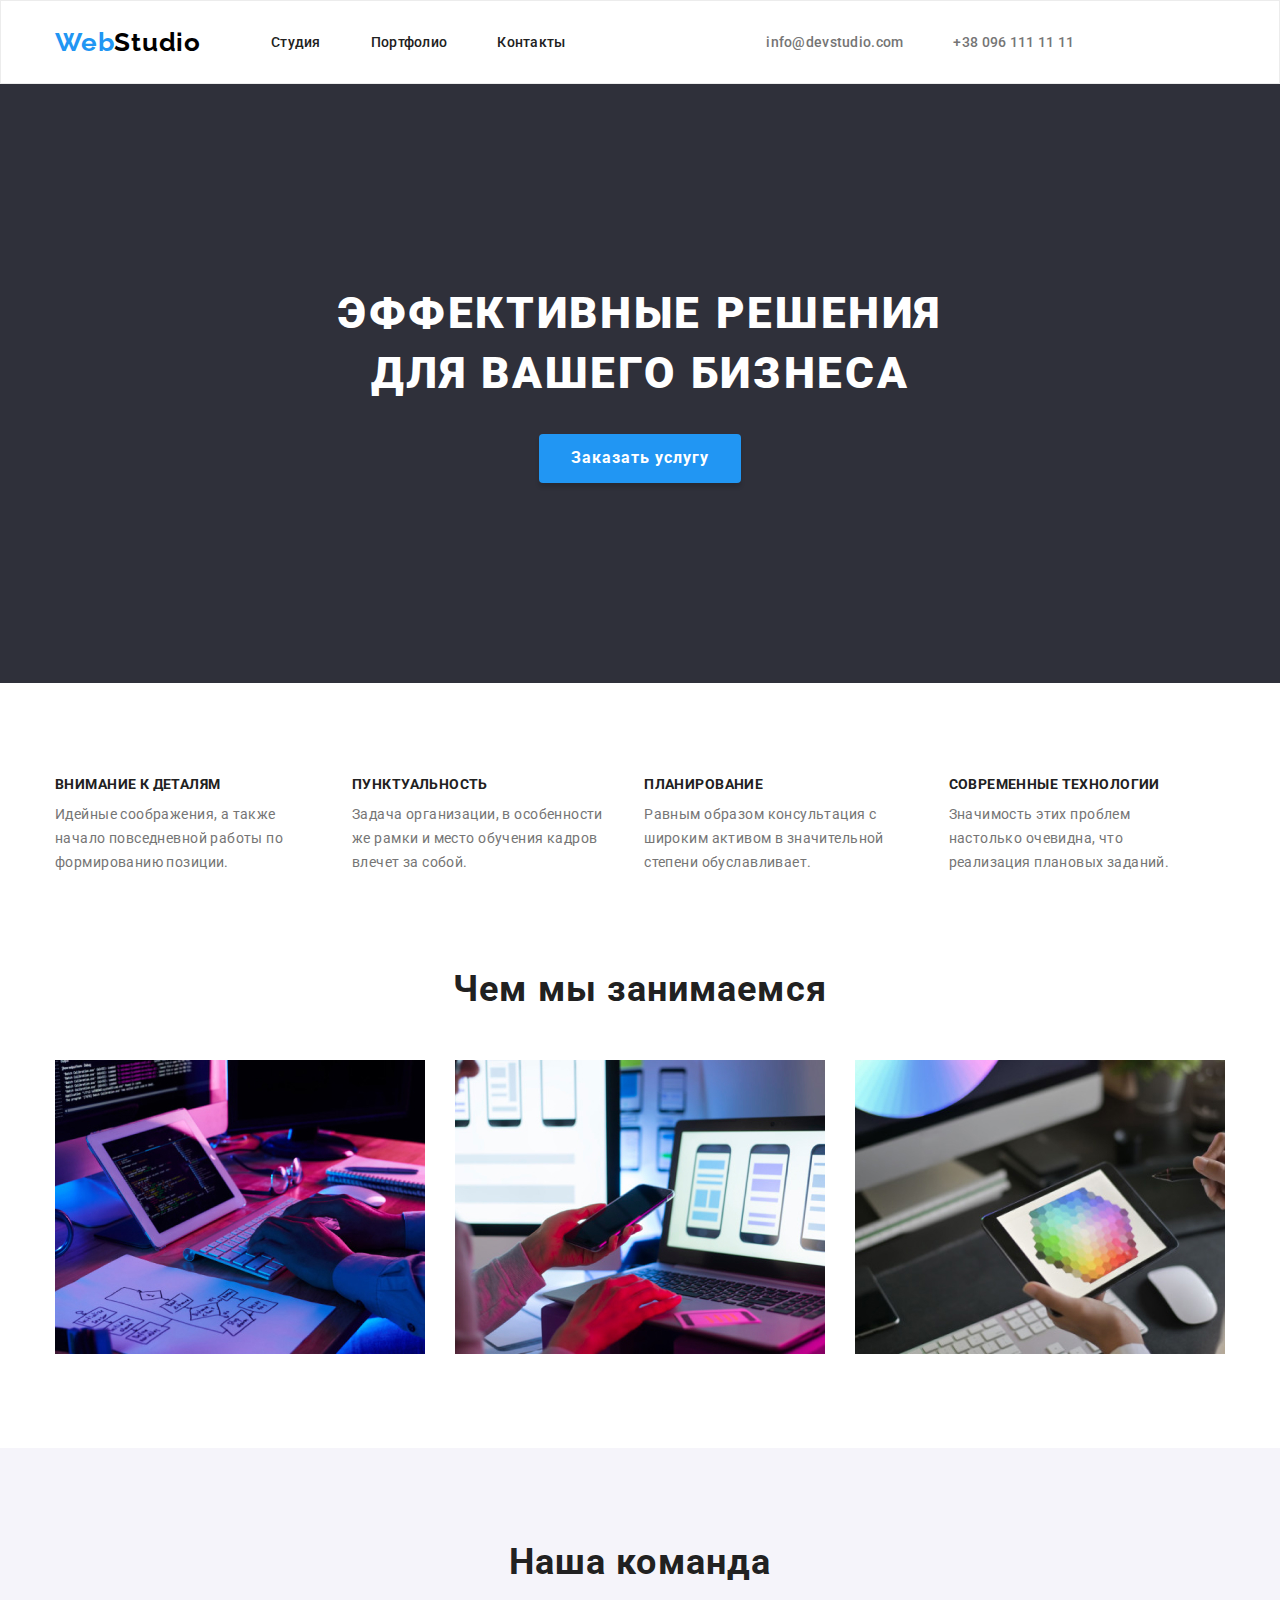
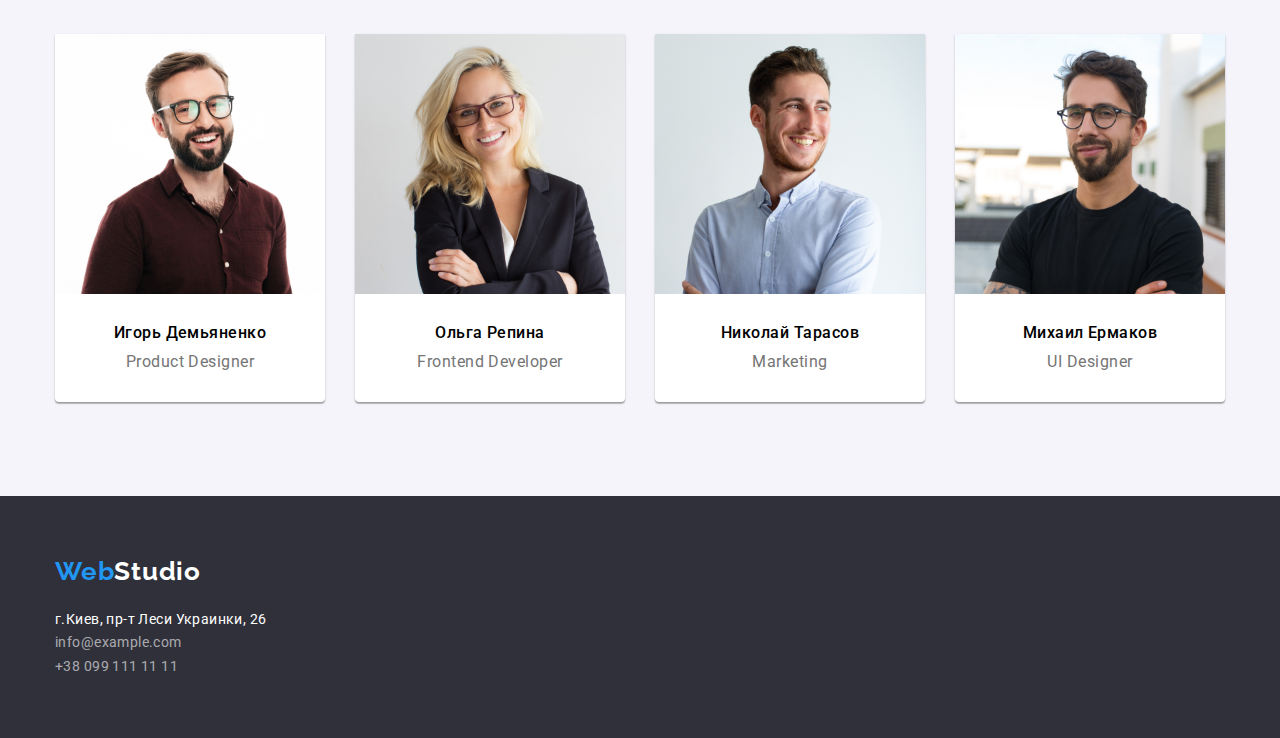
==== index.html @ 56dc6c4a "first update" ====
<!DOCTYPE html>
<html lang="ru">
  <head>
    <meta charset="UTF-8" />
    <meta http-equiv="X-UA-Compatible" content="IE=edge" />
    <meta name="viewport" content="width=device-width, initial-scale=1.0" />
    <title>Studio</title>
    <link rel="preconnect" href="https://fonts.googleapis.com" />
    <link rel="preconnect" href="https://fonts.gstatic.com" crossorigin />
    <link
      href="https://fonts.googleapis.com/css2?family=Raleway:wght@700&family=Roboto:wght@400;500;700&display=swap"
      rel="stylesheet"
    />
    <link rel="stylesheet" href="https://cdnjs.cloudflare.com/ajax/libs/modern-normalize/1.1.0/modern-normalize.min.css">
    <link rel="stylesheet" href="./styles.css" />
  </head>
  <body>
    <!--Шапка сайта-->
    <header class="header">
      <div class="container">
      <nav class="flex-container">
        <a href="./index.html" class="header-title" lang="en">
          <span class="web">Web</span>Studio
        </a>
        <ul class="flex-header">
          <li><a href="" class="studio-header">Студия</a></li>
          <li><a href="./portfolio.html" class="studio-header-second">Портфолио</a></li>
          <li><a href="" class="studio-header">Контакты</a></li>
        </ul>

        <ul class="flex-header-details">
          <li><a href="" class="details-header">info@devstudio.com</a></li>
          <li><a href="" class="details-header">+38 096 111 11 11</a></li>
        </ul>
      </nav>
      </div>
    </header>
    <!--Герой-->
    <main>
      <section class="hero">
        <div class="container">
        <h1 class="background">Эффективные решения <p>для вашего бизнеса</p> </h1>
        <button type="button" class="button-main">Заказать услугу</button>
        </div>
      </section>
      <section>
        <div class="container">
        <ul class="about-us">
          <li>
            <h2 class="about-title">Внимание к деталям</h2>
            <p class="about-text">
              Идейные соображения, а также начало повседневной работы по
              формированию позиции.
            </p>
          </li>

          <li>
            <h2 class="about-title">Пунктуальность</h2>
            <p class="about-text">
              Задача организации, в особенности же рамки и место обучения кадров
              влечет за собой.
            </p>
          </li>

          <li>
            <h2 class="about-title">Планирование</h2>
            <p class="about-text">
              Равным образом консультация с широким активом в значительной
              степени обуславливает.
            </p>
          </li>

          <li>
            <h2 class="about-title">Современные технологии</h2>
            <p class="about-text">
              Значимость этих проблем настолько очевидна, что реализация
              плановых заданий.
            </p>
          </li>
        </ul>
        </div>
        </section>
        <section class="advantage">
        <div class="container">
          <h2 class="what-title">Чем мы занимаемся</h2>
          <ul class="advantage-list">
          <li class="advantage-item"><img src="./images/code.jpg" alt="Ноутбук" class="advantage-img"  /></li>
          <li class="advantage-item"><img src="./images/phone.jpg" alt="Телефон" class="advantage-img" /></li> 
          <li class="advantage-item"><img src="./images/draw.jpg" alt="Планшет" class="advantage-img" /></li> 
          </ul>
        </div>
      </section>
      <!--Команда-->
      <section class="teams">
        <h2 class="teams-title">Наша команда</h2>
        <div class="container">
          <ul class="teams-list">
          <li class="teams-item">
          <img src="./images/designer.jpg" alt="" width="300" />
          <h3 class="teams-name">Игорь Демьяненко</h3>
          <p class="teams-work">Product Designer</p>
          </li>
          <li class="teams-item">
          <img src="./images/developer.jpg" alt="" width="300" />
          <h3 class="teams-name">Ольга Репина</h3>
          <p class="teams-work">Frontend Developer</p>
          </li>
          <li  class="teams-item">
          <img src="./images/marketing.jpg" alt="" width="300" />
          <h3 class="teams-name">Николай Тарасов</h3>
          <p class="teams-work">Marketing</p>
          </li>
          <li class="teams-item">
          <img src="./images/UI.jpg" alt="" width="300" />
          <h3 class="teams-name">Михаил Ермаков</h3>
          <p class="teams-work">UI Designer</p>
          </li>
          </ul>
        </div>
      </section>
    </main>
    <footer class="footer">
      <div class="container">
      <a class="footer-title" href="./index.html">
        <span class="web">Web</span><span class="studio">Studio</span>
      </a>
      <a href="">
        <address class="address">г.Киев, пр-т Леси Украинки, 26</address>
      </a>
      <ul>
        <li><a class="details" href="">info@example.com</a></li>
        <li><a class="details" href="">+38 099 111 11 11</a></li>
      </ul>
      </div>
    </footer>
  </body>
</html>
---- styles.css ----
body{
    font-family: 'Roboto';
}
a{
    text-decoration: none;
}
p,
h1,
h2,
h3,
h4,
h5,
h6 {
    margin: 0;
}

a {
    text-decoration: none;
    color: inherit;
}

ul,
ol {
    margin: 0;
    padding-left: 0;
}

img {
    display: block;
    width: 100%;
    height: auto;
}
.container{
 width: 1200px;
 padding-left: 15px;
 padding-right: 15px;
 margin: 0 auto;
}
/* Header */
.header{
    border: 1px solid #ECECEC;
    
}
.header-title{
    font-family: 'Raleway';
    font-style: normal;
    font-weight: 700;
    font-size: 26px;
    line-height: 1.19;
    letter-spacing: 0.03em;

    display: flex;
    align-items: center;
}
.flex-header{
    display: flex;
    margin-left: 70px;
  
        margin-top: 32px;
        margin-bottom: 32px;
}
.flex-header-portf{
    display: flex;
    margin-left: 70px;
}
.flex-header-details{
    display: flex;
    margin: auto;
}
.flex-container {
    display: flex;
}

.studio-header {
    font-weight: 500;
    font-size: 14px;
    line-height: 1.14;
    letter-spacing: 0.02em;
    color: #212121;


    
    padding-top: 32px;
     padding-bottom: 32px;
}
.studio-header-second{
        font-weight: 500;
        font-size: 14px;
        line-height: 1.14;
        letter-spacing: 0.02em;
        color: #212121;

        margin-left: 50px;
        margin-right: 50px;
       
}
.studio-header-third{
        font-weight: 500;
        font-size: 14px;
        line-height: 1.14;
        letter-spacing: 0.02em;
        color: #212121;

      
}
.studio-header:hover, .studio-header:focus{
    color: #2196F3;
}
.studio-header-second:hover, .studio-header-second:focus{
    color: #2196F3;
}
.details-header {
    font-weight: 500;
    font-size: 14px;
    line-height: 1.14;
    letter-spacing: 0.02em;
    color: #757575;

    margin-left: 50px;
  

     padding-top: 32px;
    padding-bottom: 32px;
}

.details-header:hover, .details-header:focus{
    color: #2196F3;
}

/* Logo */
.web {
    color: #2196F3;
}
.studio {
    color: white;
}
/* Hero */
.hero{
  background-color:#2F303A;
  text-align: center;
    margin-top: 0;
    margin-bottom: 0;
        padding-top: 200px;
        padding-bottom: 200px;
}
/* Advatages */
.advantage{
   display: flex;
   justify-content: space-between;
}


.advantage-img:nor(:last-child){
    margin-right: 30px;
}

.what-title {
    font-weight: 700;
    font-size: 36px;
    line-height: 1.16;
    text-align: center;
    letter-spacing: 0.03em;

    color: #212121;
    margin-top: 94px;
    margin-bottom: 50px;
}
.advantage-list{
display: flex;
}

.advantage-item:not(:last-child){

   margin-right: 30px; 
}
.about-us{
  display: flex;
  justify-content: space-between;

}
.about-title {
    font-weight: 700;
    font-size: 14px;
    line-height: 1.14;
    letter-spacing: 0.03em;
    text-transform: uppercase;
    color: #212121;

    margin-top: 94px;
    margin-bottom: 10px;
   
}
.about-text {
    font-weight: 400;
    font-size: 14px;
    line-height: 1.71;
    letter-spacing: 0.03em;
    color: #757575;

    margin-right: 30px;
  
}
.about-text:not(:last-child){
    margin-right: 30px;
}

.background{
font-weight: 900;
font-size: 44px;
line-height: 1.36;
letter-spacing: 0.06em;
text-transform: uppercase;
color: #FFFFFF;

margin-bottom: 30px;
}
/* buttons */
.flex-portf-button{
    display: flex;
    justify-content: center ;

    margin-top: 94px;
    margin-bottom: 50px;
    margin-right: 30px; 
}
.flex-portf-button:not(:last-child){
    margin-right: 30px;
}
.button{
    width: 200px;
    height: 50px;
    background-color: #2196F3;
}
.portf-button{
    font-weight: 500;
    font-size: 16px;
    line-height: 1.6;
    text-align: center;
    letter-spacing: 0.03em;
    color: #212121;
    background-color: #F5F4FA;
    border-radius: 4px;
    border-color: #F5F4FA;

    margin-right: 8px;
    padding-top: 6px;
    padding-bottom: 6px;
    padding-left: 22px;
    padding-right: 22px;
}
.portf-button:hover, .portf-button:focus{
    background-color: #2196F3;
}

.button-main {
    font-weight: 700;
    font-size: 16px;
    line-height: 1.8;
    background-color: #2196F3;
    letter-spacing: 0.06em;
    color: #FFFFFF;
  
    display: inline-block;

   padding-left: 32px;
   padding-right: 32px;
   padding-top: 10px;
   padding-bottom: 10px;
   
    border: #2196F3;
    box-shadow: 0px 4px 4px rgba(0, 0, 0, 0.15);
    border-radius: 4px;
}
.button-main:hover, .button-main:focus{
   color: #042138;
}
/* portf project */
.project{
        font-family: 'Roboto';
        font-style: normal;
        font-weight: 700;
        font-size: 18px;
        line-height: 36px;
      
        letter-spacing: 0.06em;
    
        color: #212121;

       
        margin-top: 20px;
         margin-left: 24px;
          margin-right: 24px;
}
.list-project{
    display: flex;
    flex-wrap: wrap;

    margin-left: -30px;
    margin-right: -30px;
}
.project-item{
    margin-right: 30px;
    margin-top: 30px;
    margin-bottom: 30px;

    flex-basis: calc((100% - 3 * 30px) /3);
    border: 1px solid #EEEEEE;
}
.project-item:nth-last-child(-n + 3){
    margin-bottom: 94px;
}
.project-text{
    font-family: 'Roboto';
        font-style: normal;
        font-weight: 400;
        font-size: 16px;
        line-height: 30px;
       
        letter-spacing: 0.03em;
    
        color: #757575;

        flex-basis: calc(100% / 3 - 30px);
        margin-left: 24px;
        margin-top: 4px;
        margin-bottom: 20px;
}
ul{
list-style: none;
}

.address{
        color: #FFFFFF;
        font-family: 'Roboto';
        font-style: normal;
        font-weight: 400;
        font-size: 14px;
        line-height: 24px;
        letter-spacing: 0.03em;
        
        margin-top: 20px;
}
/* Details */
.details{
   color:  rgba(255, 255, 255, 0.6);
    font-weight: 400;
    font-size: 14px;
    line-height: 1.7;
    letter-spacing: 0.03em;
    
}
.details:hover, .details:focus{
    color: #2196F3;
}

/* teams */
.teams {
    background-color: #F5F4FA;
}
.teams-list{
    display: flex;
    margin-top: 50px;
    padding-bottom: 94px;
}
.teams-name{
    font-weight: 500;
    font-size: 16px;
    line-height: 1.18;
    text-align: center;
    letter-spacing: 0.03em;

    margin-top: 30px;
    margin-bottom: 10px;
    
}
.teams-item{
        background-color: #FFFFFF;
        box-shadow: 0px 1px 3px rgba(0, 0, 0, 0.12), 0px 1px 1px rgba(0, 0, 0, 0.14), 0px 2px 1px rgba(0, 0, 0, 0.2);
        border-radius: 0px 0px 4px 4px;
}
.teams-item:not(:last-child){
    margin-right: 30px;
}
.teams-work{
    font-weight: 400;
    font-size: 16px;
    line-height: 1.18;
    text-align: center;
    letter-spacing: 0.03em;
    color: #757575;

    margin-bottom: 30px;
}

.teams-title{
    font-weight: 700;
    font-size: 36px;
    line-height: 1.16;
    text-align: center;
    letter-spacing: 0.03em;
    color: #212121;

    padding-top: 94px;
    margin-top: 94px;
} 
/* Posters */
.list-project{
    display: flex;
    flex-wrap: wrap;
}
.list-item{
    display: flex;
    flex-wrap: wrap;
}
/* Footer */
.footer {
    background-color: #2F303A;
    padding-bottom: 60px;
}
.footer-title{
        font-family: 'Raleway';
        font-style: normal;
        font-weight: 700;
        font-size: 26px;
        line-height: 1.19;
        letter-spacing: 0.03em;

        padding-top: 60px;
        display: inline-block;
}
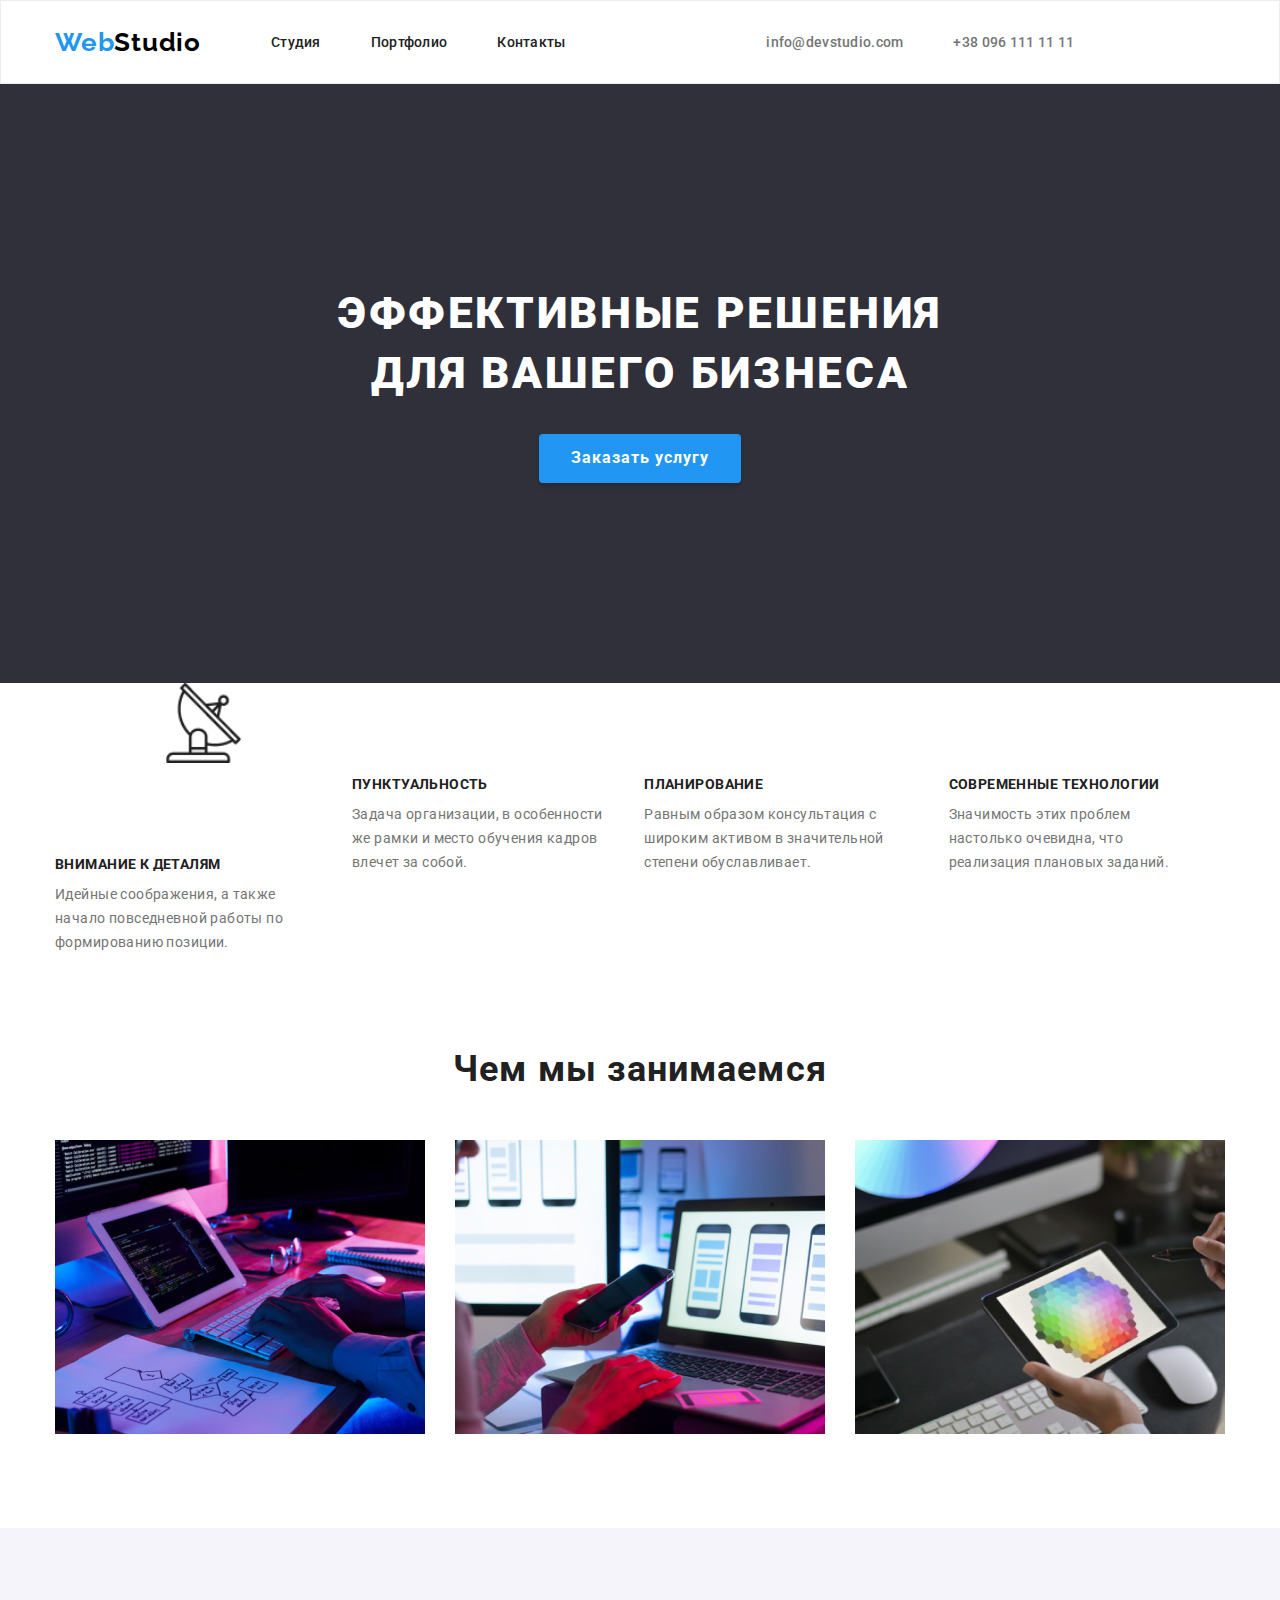
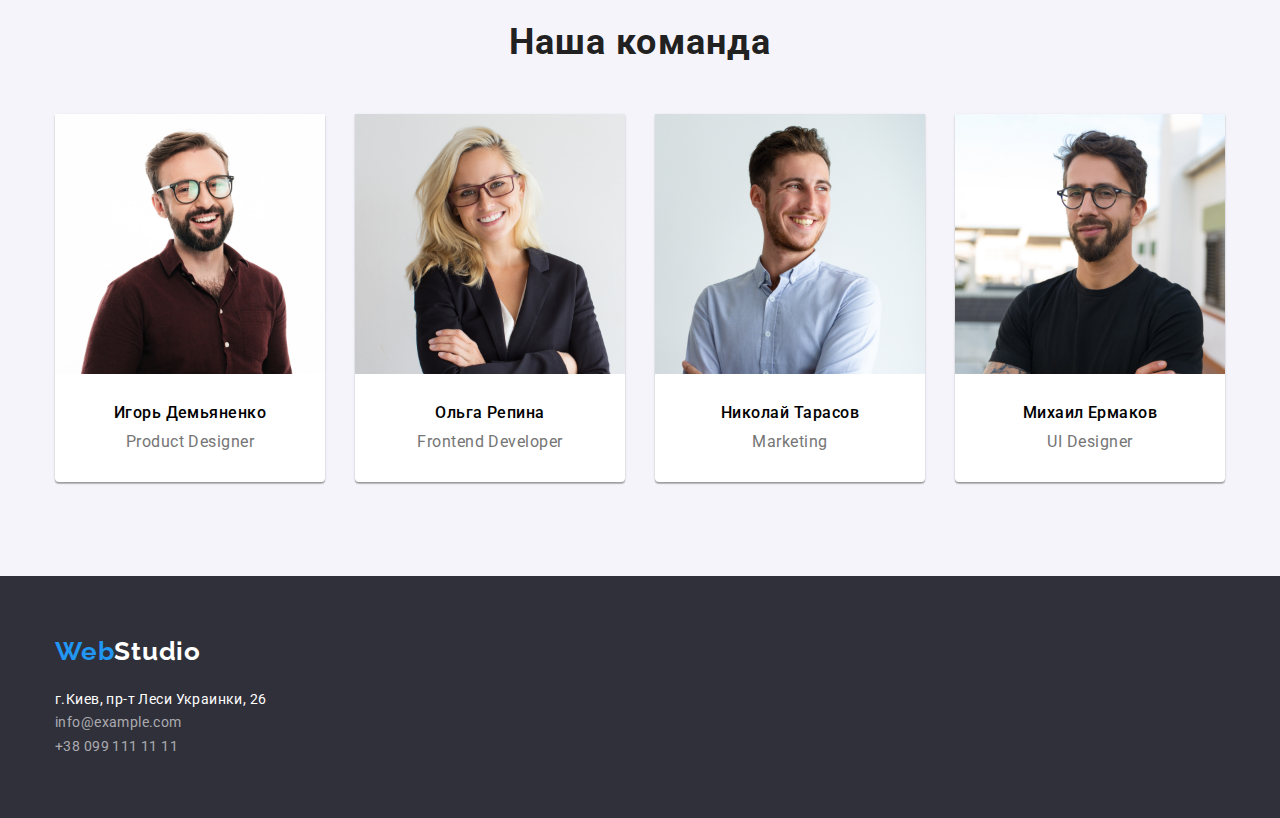
==== commit b207e0fe: "update" ====
--- a/index.html
+++ b/index.html
@@ -46,7 +46,7 @@
       <section>
         <div class="container">
         <ul class="about-us">
-          <li>
+          <li class="antena">
             <h2 class="about-title">Внимание к деталям</h2>
             <p class="about-text">
               Идейные соображения, а также начало повседневной работы по
--- a/styles.css
+++ b/styles.css
@@ -178,6 +178,15 @@
   justify-content: space-between;
 
 }
+.antena::before{
+    display: block;
+    content: "";
+    height: 80px;
+    background-image: url(./images/antena.jpg);
+    background-size: contain;
+    background-repeat: no-repeat;
+    background-position: center;
+}
 .about-title {
     font-weight: 700;
     font-size: 14px;
@@ -190,6 +199,7 @@
     margin-bottom: 10px;
    
 }
+
 .about-text {
     font-weight: 400;
     font-size: 14px;
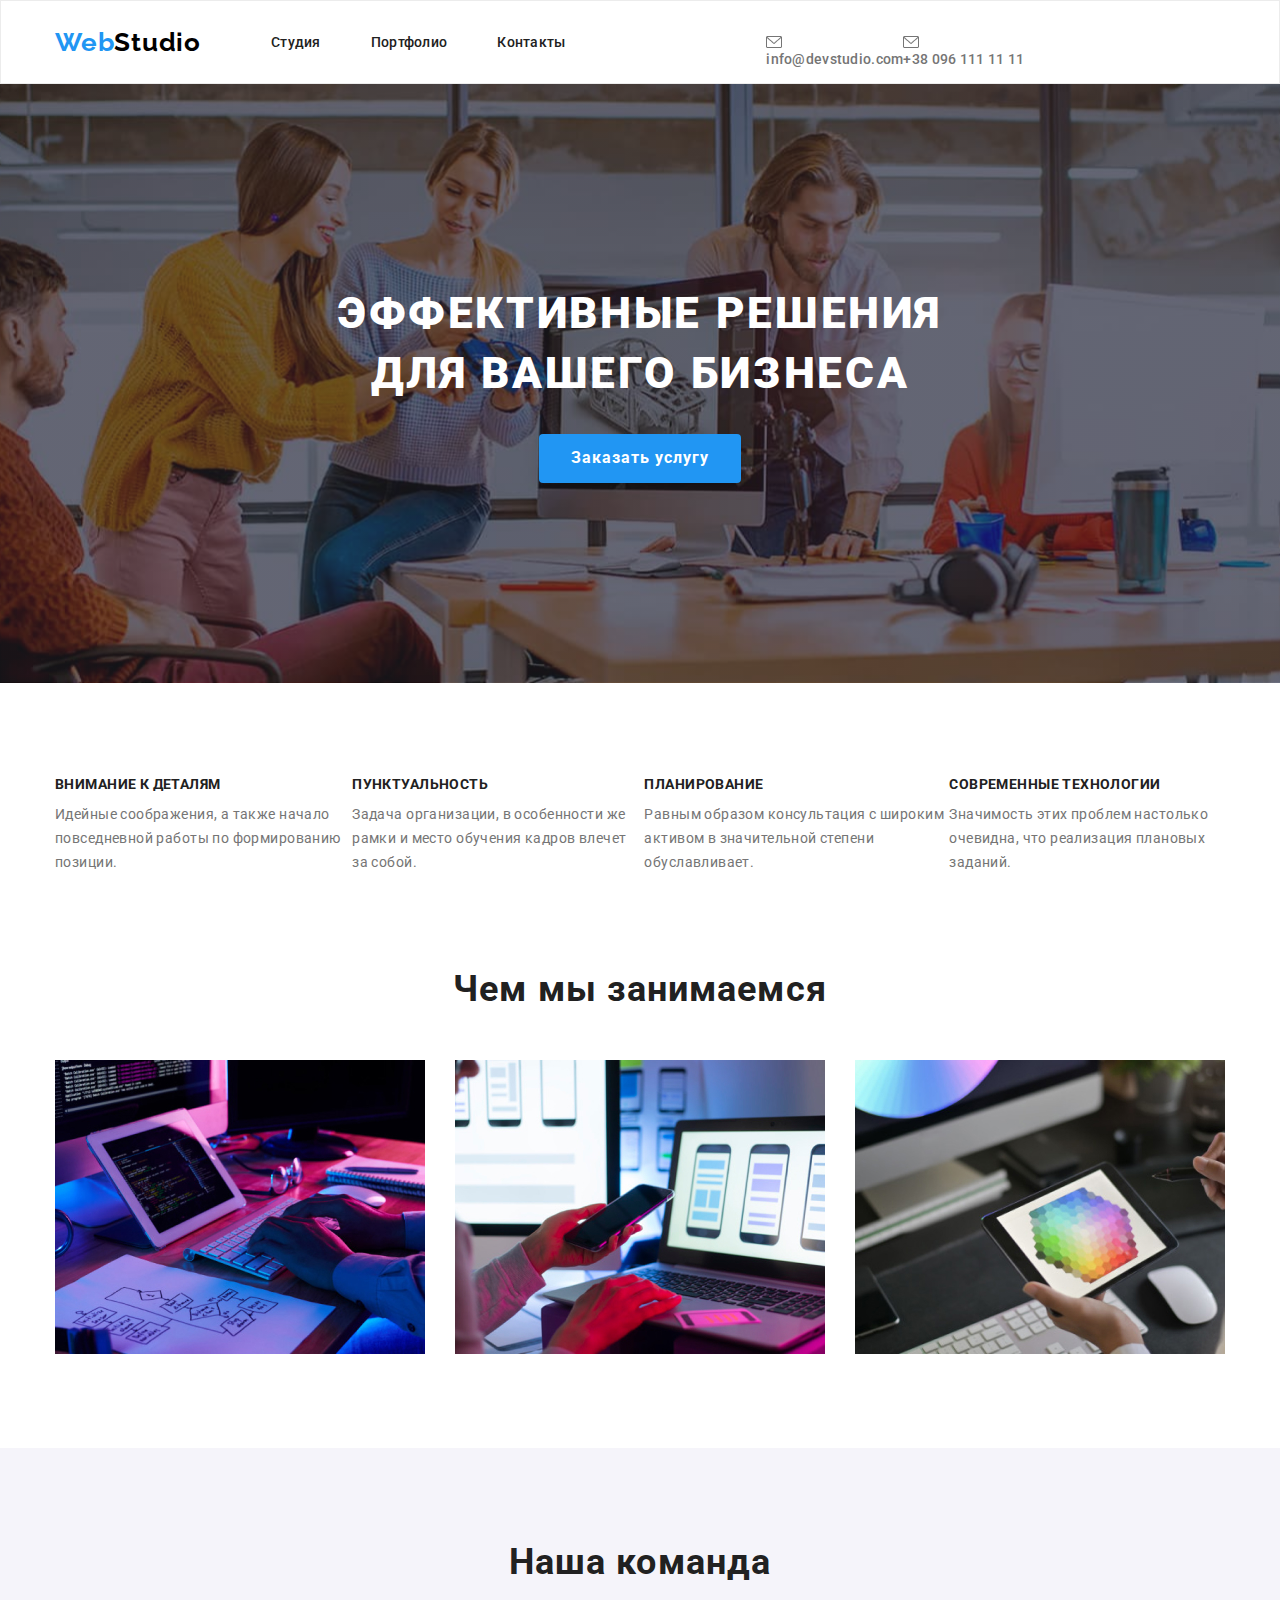
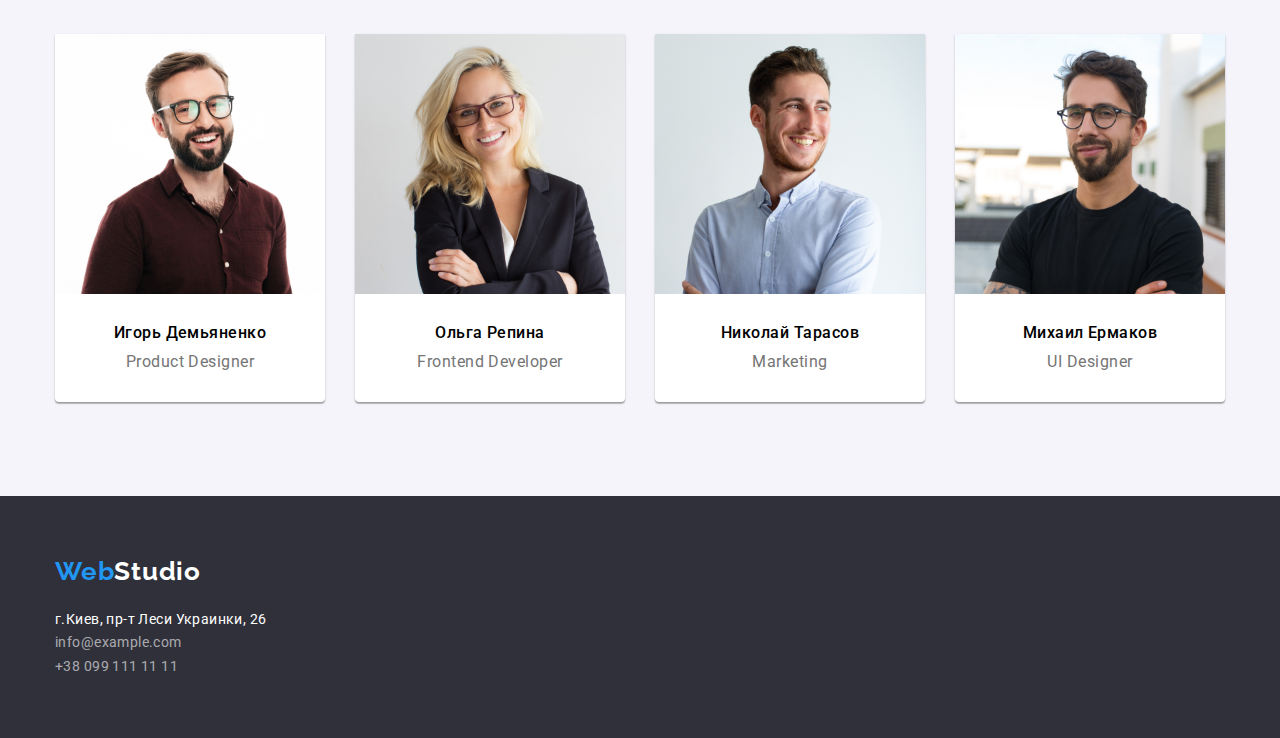
==== commit d7095713: "update" ====
--- a/index.html
+++ b/index.html
@@ -43,10 +43,10 @@
         <button type="button" class="button-main">Заказать услугу</button>
         </div>
       </section>
-      <section>
+      <section class="about">
         <div class="container">
-        <ul class="about-us">
-          <li class="antena">
+        <ul class="about-list">
+          <li class="about-item">
             <h2 class="about-title">Внимание к деталям</h2>
             <p class="about-text">
               Идейные соображения, а также начало повседневной работы по
@@ -54,7 +54,7 @@
             </p>
           </li>
 
-          <li>
+          <li class="about-item">
             <h2 class="about-title">Пунктуальность</h2>
             <p class="about-text">
               Задача организации, в особенности же рамки и место обучения кадров
@@ -62,7 +62,7 @@
             </p>
           </li>
 
-          <li>
+          <li class="about-item">
             <h2 class="about-title">Планирование</h2>
             <p class="about-text">
               Равным образом консультация с широким активом в значительной
@@ -70,7 +70,7 @@
             </p>
           </li>
 
-          <li>
+          <li class="about-item">
             <h2 class="about-title">Современные технологии</h2>
             <p class="about-text">
               Значимость этих проблем настолько очевидна, что реализация
--- a/styles.css
+++ b/styles.css
@@ -36,6 +36,7 @@
  padding-right: 15px;
  margin: 0 auto;
 }
+
 /* Header */
 .header{
     border: 1px solid #ECECEC;
@@ -109,6 +110,15 @@
 .studio-header-second:hover, .studio-header-second:focus{
     color: #2196F3;
 }
+.details-header::before {
+    display: block;
+    content: "";
+    height: 16px;
+    background-image: url(./images/envelope.png);
+    background-repeat: no-repeat;
+    background-position: left;
+
+}
 .details-header {
     font-weight: 500;
     font-size: 14px;
@@ -136,8 +146,14 @@
 }
 /* Hero */
 .hero{
-  background-color:#2F303A;
-  text-align: center;
+
+    background-image: linear-gradient(to right, rgba(47, 48, 58, 0.4), rgba(47, 48, 58, 0.4)), url(../images/background.jpg);
+    background-position: center;
+    background-repeat: no-repeat;
+    background-size: cover;
+  
+  
+    text-align: center;
     margin-top: 0;
     margin-bottom: 0;
         padding-top: 200px;
@@ -162,7 +178,7 @@
     letter-spacing: 0.03em;
 
     color: #212121;
-    margin-top: 94px;
+    padding-top: 94px;
     margin-bottom: 50px;
 }
 .advantage-list{
@@ -173,20 +189,16 @@
 
    margin-right: 30px; 
 }
-.about-us{
+/* about */
+.about{
+    padding-top: 94px;
+   
+}
+.about-list{
   display: flex;
-  justify-content: space-between;
-
-}
-.antena::before{
-    display: block;
-    content: "";
-    height: 80px;
-    background-image: url(./images/antena.jpg);
-    background-size: contain;
-    background-repeat: no-repeat;
-    background-position: center;
-}
+}
+
+
 .about-title {
     font-weight: 700;
     font-size: 14px;
@@ -195,11 +207,8 @@
     text-transform: uppercase;
     color: #212121;
 
-    margin-top: 94px;
     margin-bottom: 10px;
-   
-}
-
+}
 .about-text {
     font-weight: 400;
     font-size: 14px;
@@ -207,8 +216,6 @@
     letter-spacing: 0.03em;
     color: #757575;
 
-    margin-right: 30px;
-  
 }
 .about-text:not(:last-child){
     margin-right: 30px;
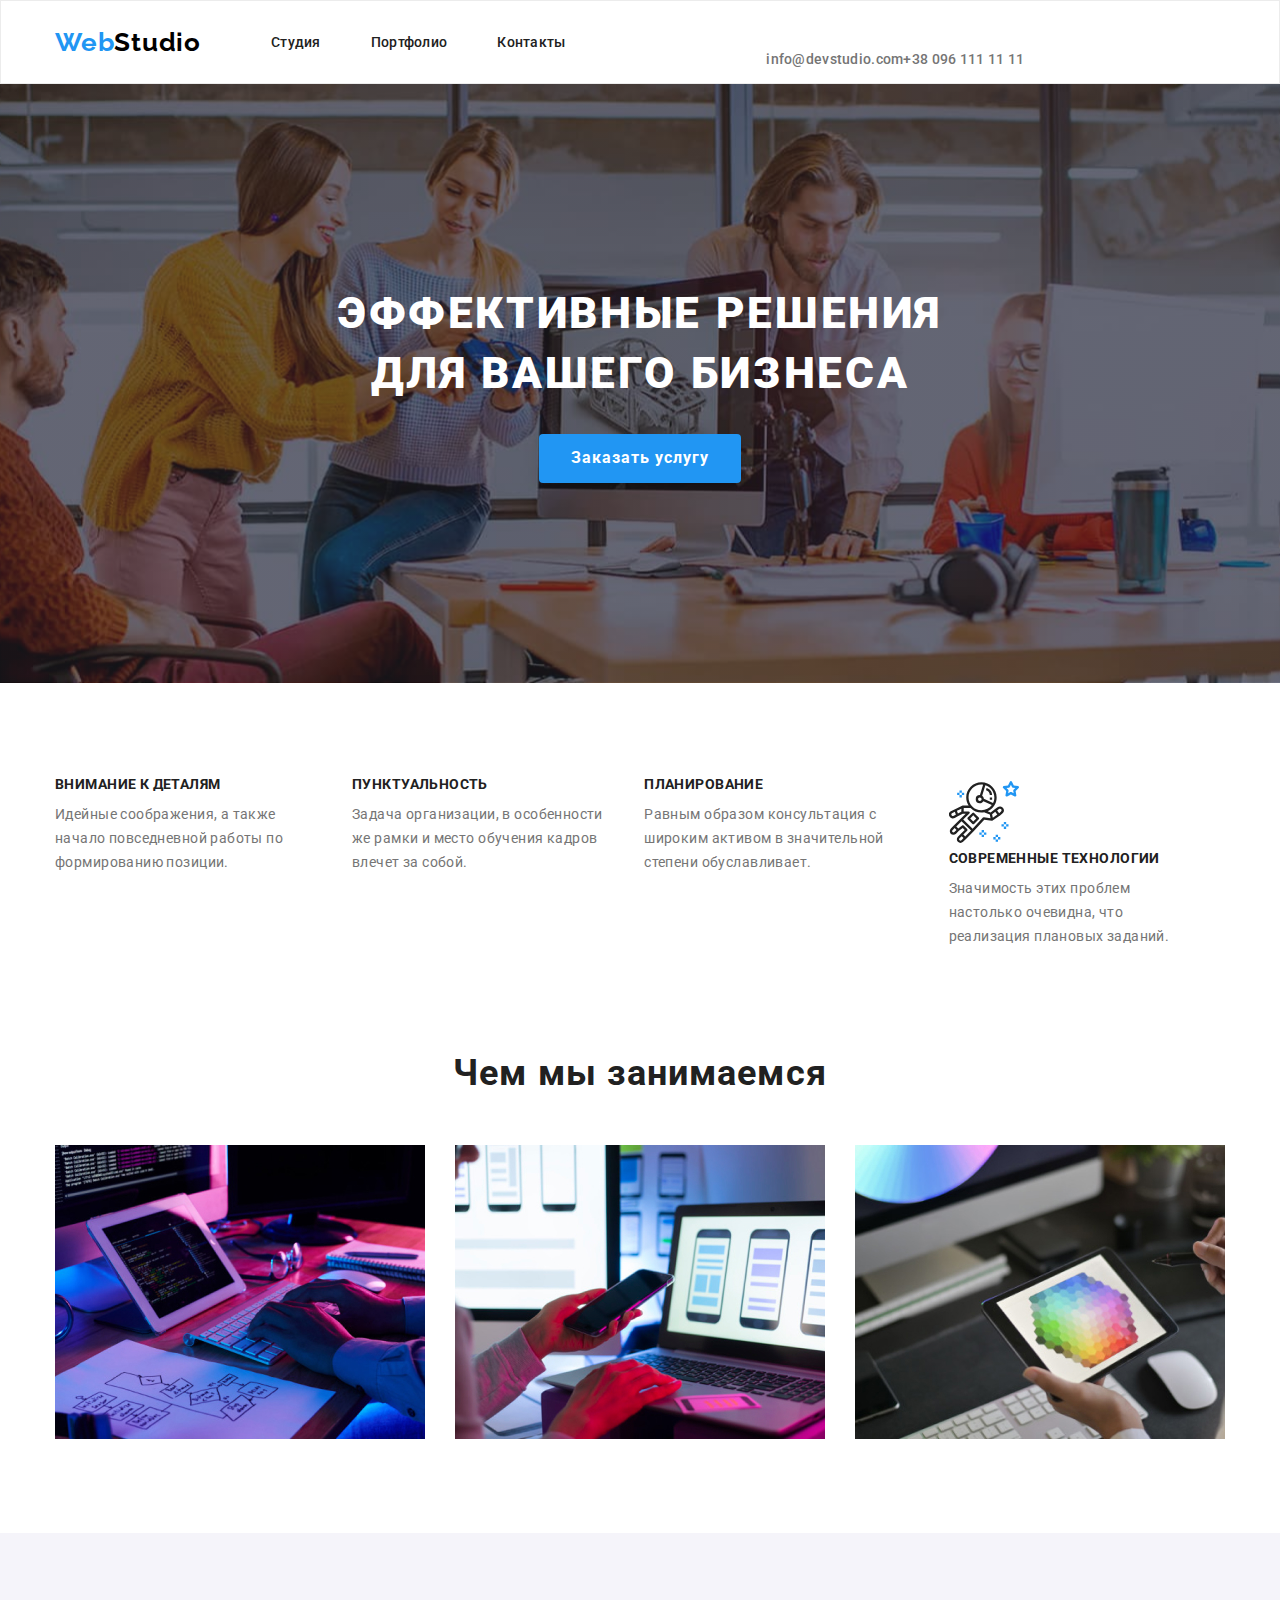
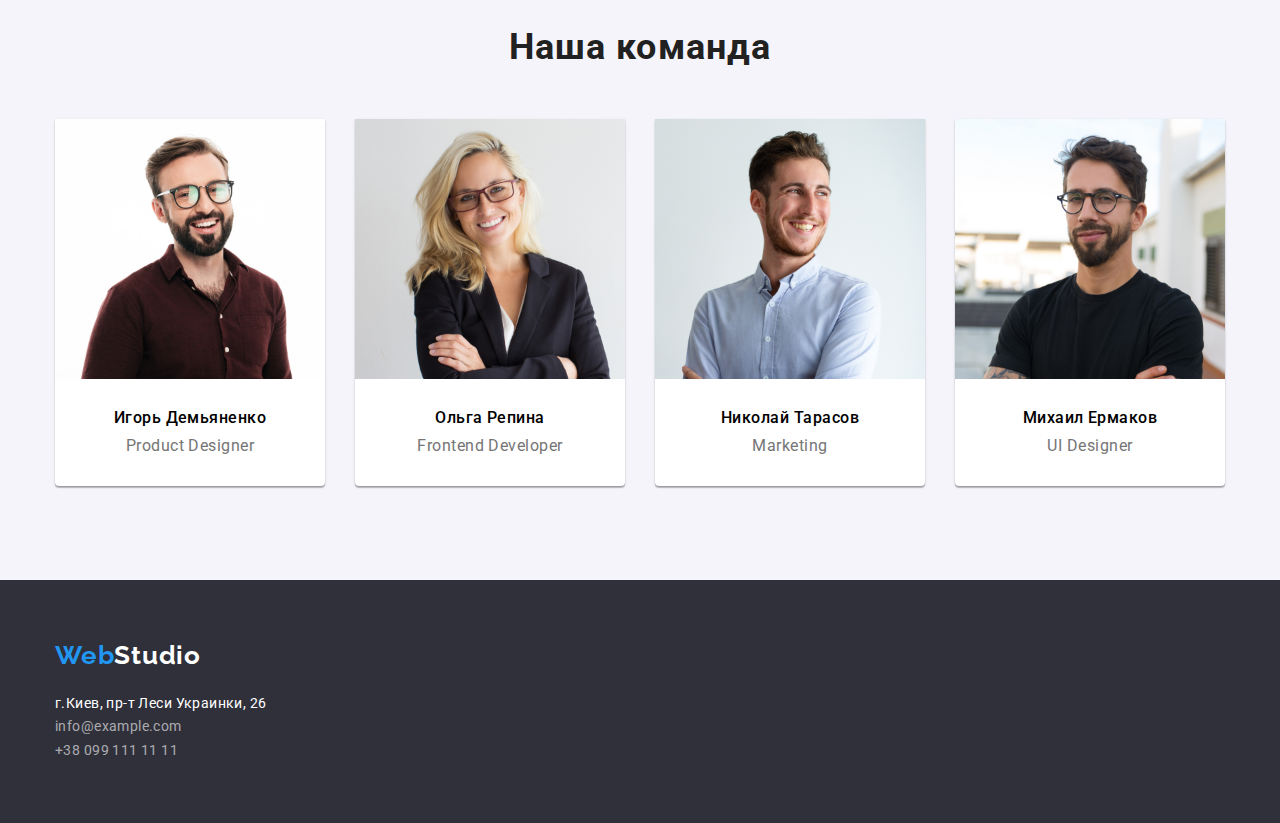
==== commit 0bce330c: "strange update" ====
--- a/index.html
+++ b/index.html
@@ -53,7 +53,6 @@
               формированию позиции.
             </p>
           </li>
-
           <li class="about-item">
             <h2 class="about-title">Пунктуальность</h2>
             <p class="about-text">
@@ -71,6 +70,17 @@
           </li>
 
           <li class="about-item">
+                <svg width="70" height="70" fill="none" xmlns="http://www.w3.org/2000/svg" class="test">
+                  <path
+                    d="M69.943 9.896a1.168 1.168 0 0 0-.941-.793l-4.18-.608-1.87-3.787c-.391-.798-1.7-.798-2.091 0l-1.87 3.787-4.18.608a1.167 1.167 0 0 0-.648 1.99l3.026 2.948-.714 4.162c-.075.438.105.88.463 1.142.363.263.837.296 1.23.088l3.738-1.966 3.738 1.966a1.168 1.168 0 0 0 1.693-1.23l-.714-4.162 3.025-2.949a1.17 1.17 0 0 0 .295-1.196ZM64.556 12.8c-.275.267-.4.655-.335 1.033l.417 2.437-2.188-1.15a1.165 1.165 0 0 0-1.088 0l-2.188 1.15.417-2.437a1.168 1.168 0 0 0-.334-1.033l-1.773-1.727 2.448-.355c.38-.055.708-.294.879-.639l1.094-2.216 1.094 2.216c.17.345.498.584.879.639l2.448.355-1.77 1.727ZM57.167 44.892h-2.333v2.334h2.333v-2.334ZM57.167 49.56h-2.333v2.332h2.333V49.56ZM59.5 47.226h-2.333v2.333H59.5v-2.333ZM54.834 47.226H52.5v2.333h2.334v-2.333ZM49 57.726h-2.333v2.333H49v-2.333ZM49 62.393h-2.333v2.333H49v-2.333ZM51.334 60.06H49v2.333h2.334v-2.334ZM46.667 60.06h-2.334v2.333h2.334v-2.334ZM35 53.06h-2.333v2.333H35v-2.334ZM35 57.726h-2.333v2.333H35v-2.333ZM37.333 55.392H35v2.334h2.333v-2.334ZM32.667 55.392h-2.334v2.334h2.334v-2.334ZM12.833 13.392H10.5v2.333h2.333v-2.333ZM12.833 18.059H10.5v2.333h2.333V18.06ZM15.166 15.725h-2.333v2.334h2.333v-2.334ZM10.5 15.725H8.166v2.334H10.5v-2.334Z"
+                    fill="#2196F3" />
+                  <path
+                    d="M54.063 30.974a3.88 3.88 0 0 0-2.599-1.541 3.886 3.886 0 0 0-2.93.77L45.794 32.3l-.001.002-4.151 3.1-2.97-1.184c5.296-2.376 8.998-7.674 8.998-13.825 0-8.363-6.83-15.167-15.227-15.167s-15.228 6.804-15.228 15.167c0 3.031.907 5.85 2.45 8.222l-6.046-.053h-.01c-.019 0-.034.01-.051.01a1.14 1.14 0 0 0-.34.069c-.028.01-.057.016-.084.029-.014.006-.028.007-.042.014l-7.072 3.491c-.001 0-.003 0-.003.002l-4.141 1.991a.905.905 0 0 0-.138.077A3.895 3.895 0 0 0 .43 39.268a3.884 3.884 0 0 0 2.31 1.944 3.891 3.891 0 0 0 3.016-.281l3.036-1.614 4.952-2.558 2.968-.017L4.808 48.588c0 .002-.002.002-.003.003l-2.928 2.916a3.607 3.607 0 0 0-1.073 2.577 3.647 3.647 0 0 0 3.652 3.64c.936 0 1.869-.355 2.582-1.062l2.875-2.863 3.808-2.843 1.97 1.962-3.853 3.837-.004.002-2.928 2.917a3.607 3.607 0 0 0-1.073 2.576c0 .973.38 1.889 1.073 2.579a3.65 3.65 0 0 0 2.58 1.061c.935 0 1.87-.354 2.582-1.061l2.93-2.917 4.686-4.667.002-.003 2.21-2.188-.01-.008c.015-.014.035-.019.049-.034l11.3-12.377 7.593 1.08c.055.008.11.012.165.012.14 0 .277-.034.41-.084.038-.014.071-.033.108-.051.042-.021.086-.033.126-.06l7.029-4.666c.026-.018.04-.046.064-.065.028-.022.063-.031.089-.056l2.78-2.605a3.892 3.892 0 0 0 .465-5.166ZM4.66 38.872a1.56 1.56 0 0 1-1.221.113 1.565 1.565 0 0 1-.465-2.755l2.874-1.383.692 2.022.29.85-2.17 1.153Zm7.65-3.998-3.387 1.75-.558-1.633-.402-1.174 4.434-2.189-.087 3.246Zm33.03-14.482c0 2.009-.48 3.904-1.31 5.599l-9.147-4.155a4.07 4.07 0 0 0-1.724-3.035l3.203-10.633c5.2 1.655 8.978 6.507 8.978 12.224Zm-25.788 0c0-7.076 5.784-12.834 12.894-12.834.553 0 1.094.047 1.63.115L30.943 18.07c-.042 0-.081-.013-.125-.013a4.094 4.094 0 0 0-4.096 4.084 4.095 4.095 0 0 0 4.096 4.083c1.52 0 2.832-.838 3.54-2.066l8.45 3.838c-2.352 3.165-6.114 5.228-10.362 5.228-7.11 0-12.894-5.757-12.894-12.833Zm13.03 1.75c0 .965-.792 1.75-1.764 1.75a1.759 1.759 0 0 1-1.762-1.75c0-.965.79-1.75 1.762-1.75s1.763.785 1.763 1.75ZM5.391 55.007a1.33 1.33 0 0 1-1.87.002 1.3 1.3 0 0 1 0-1.847l2.105-2.097L7.49 52.92l-2.097 2.088Zm7.03 8.167a1.33 1.33 0 0 1-1.87.002 1.299 1.299 0 0 1 0-1.847l2.106-2.098.88.876.983.978-2.099 2.09Zm7.616-7.588-.003.003-3.86 3.85-.882-.877-.982-.977 3.857-3.84v-.001l.004-.002c.087-.088.142-.193.196-.297.015-.03.044-.056.057-.087.036-.09.042-.187.056-.281.007-.054.03-.104.03-.16 0-.077-.028-.153-.044-.23-.014-.07-.014-.141-.041-.209a1.166 1.166 0 0 0-.2-.301c-.022-.026-.03-.058-.054-.083h-.002s0-.003-.002-.005l-3.515-3.5c-.037-.037-.085-.052-.127-.084a1.122 1.122 0 0 0-.19-.126 1.091 1.091 0 0 0-.204-.07 1.134 1.134 0 0 0-.226-.044 1.142 1.142 0 0 0-.209.01c-.078.01-.151.02-.227.045-.074.023-.139.06-.206.098-.044.024-.093.033-.133.063l-3.88 2.896-1.97-1.963 5.248-5.22 9.538 9.382-2.029 2.01Zm14.917-15.349c-.034-.005-.066.008-.1.006a1.148 1.148 0 0 0-.252.015 1.081 1.081 0 0 0-.404.15c-.065.04-.124.081-.181.134-.028.024-.062.036-.088.064L23.653 51.862l-9.468-9.311 6.197-6.165a1.168 1.168 0 0 0-.83-1.993l-4.854.028.061-3.516 6.79.058a15.2 15.2 0 0 0 10.897 4.596c.957 0 1.89-.1 2.799-.268.087.07.174.14.283.185l5.272 2.1.333 1.659.39 1.937-6.569-.935Zm8.84.39-.685-3.408 3.164-2.363.828 1.1 1.242 1.649-4.55 3.022Zm8.21-6.193-1.832 1.717-2.037-2.704 1.818-1.394c.34-.261.768-.368 1.188-.313.422.06.796.28 1.05.622a1.562 1.562 0 0 1-.187 2.072Z"
+                    fill="#212121" />
+                  <path
+                    d="m29.755 40.565-4.688-4.667a1.166 1.166 0 0 0-1.646 0l-4.687 4.667a1.172 1.172 0 0 0 0 1.654l4.686 4.667a1.166 1.166 0 0 0 1.647 0l4.688-4.667a1.167 1.167 0 0 0 0-1.654Zm-5.51 3.848-3.034-3.02 3.033-3.021 3.035 3.02-3.035 3.02ZM37.547 11.092l-.564 2.266c.156.039 3.801.988 3.801 4.7h2.334c0-4.412-3.644-6.486-5.571-6.966ZM43.118 20.392h-2.334v2.333h2.334v-2.333Z"
+                    fill="#212121" />
+                </svg>
             <h2 class="about-title">Современные технологии</h2>
             <p class="about-text">
               Значимость этих проблем настолько очевидна, что реализация
--- a/styles.css
+++ b/styles.css
@@ -209,6 +209,11 @@
 
     margin-bottom: 10px;
 }
+.test{
+    width: 70px;
+    height: 70px;
+    background-position: center;
+}
 .about-text {
     font-weight: 400;
     font-size: 14px;
@@ -216,6 +221,8 @@
     letter-spacing: 0.03em;
     color: #757575;
 
+    margin-right: 30px;
+    margin-bottom: 10px;
 }
 .about-text:not(:last-child){
     margin-right: 30px;
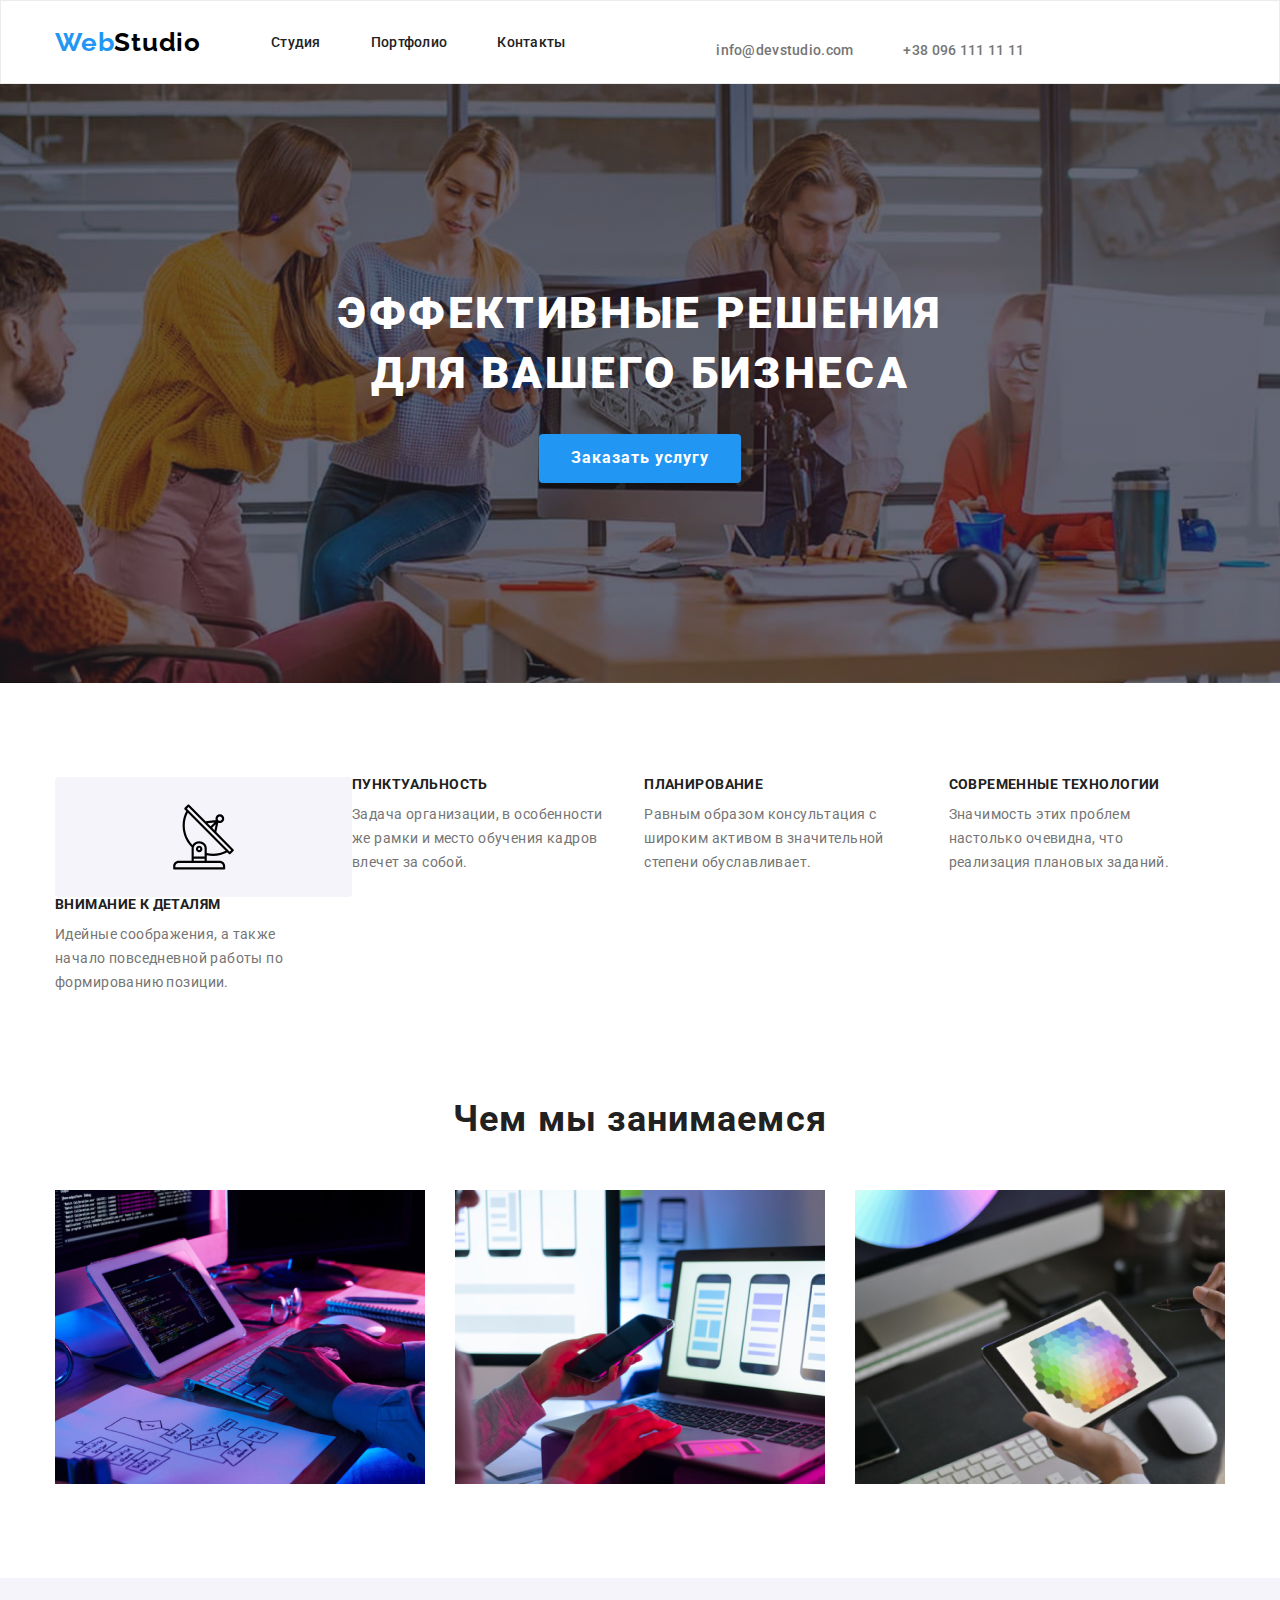
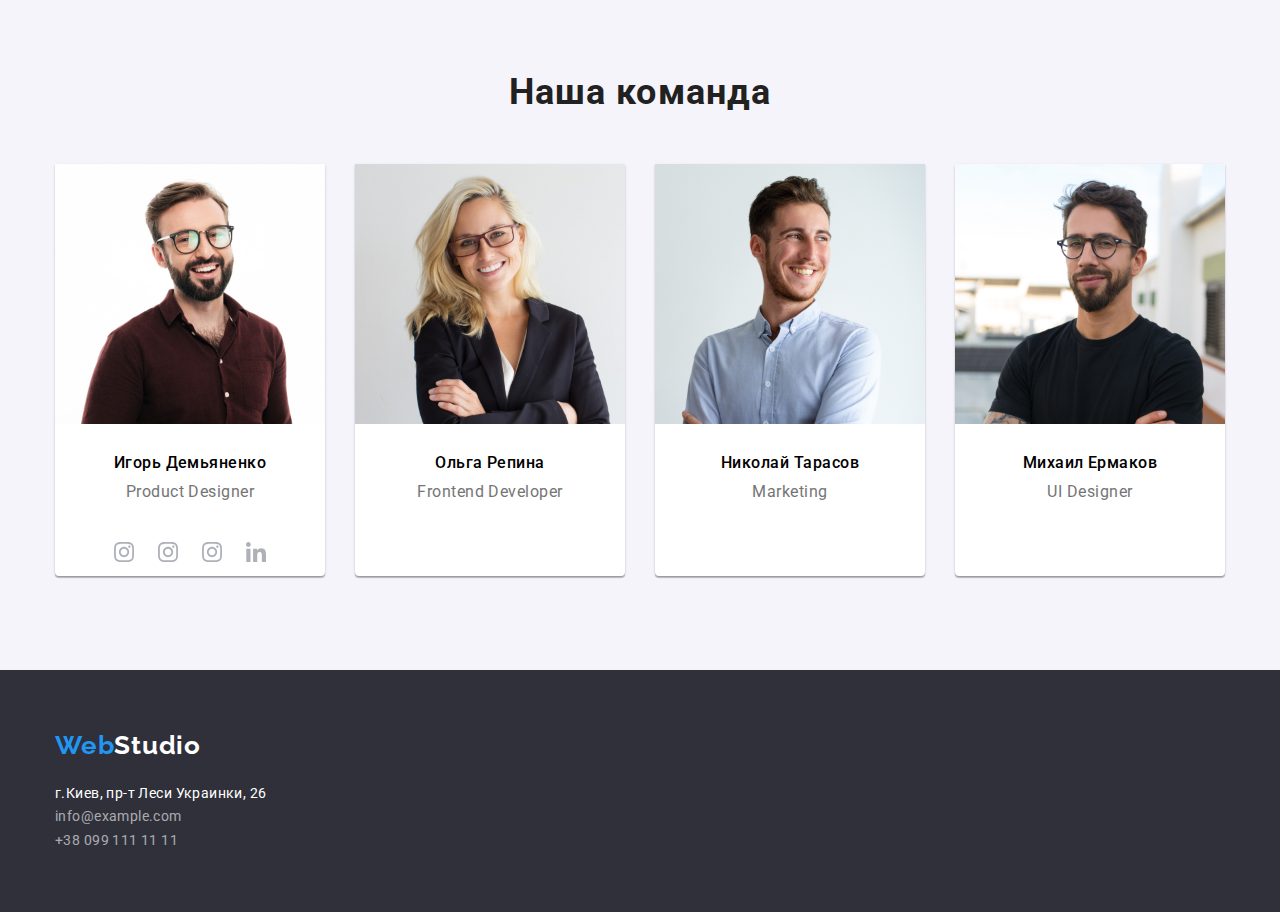
==== commit 9b918e38: "check" ====
--- a/index.html
+++ b/index.html
@@ -47,6 +47,12 @@
         <div class="container">
         <ul class="about-list">
           <li class="about-item">
+            <div class="about-content">
+            <svg class="about-icon" width="65" height="70">
+              <use href="./images/icons.svg#icon-antenna">
+              </use>
+            </svg> 
+            </div>
             <h2 class="about-title">Внимание к деталям</h2>
             <p class="about-text">
               Идейные соображения, а также начало повседневной работы по
@@ -70,17 +76,6 @@
           </li>
 
           <li class="about-item">
-                <svg width="70" height="70" fill="none" xmlns="http://www.w3.org/2000/svg" class="test">
-                  <path
-                    d="M69.943 9.896a1.168 1.168 0 0 0-.941-.793l-4.18-.608-1.87-3.787c-.391-.798-1.7-.798-2.091 0l-1.87 3.787-4.18.608a1.167 1.167 0 0 0-.648 1.99l3.026 2.948-.714 4.162c-.075.438.105.88.463 1.142.363.263.837.296 1.23.088l3.738-1.966 3.738 1.966a1.168 1.168 0 0 0 1.693-1.23l-.714-4.162 3.025-2.949a1.17 1.17 0 0 0 .295-1.196ZM64.556 12.8c-.275.267-.4.655-.335 1.033l.417 2.437-2.188-1.15a1.165 1.165 0 0 0-1.088 0l-2.188 1.15.417-2.437a1.168 1.168 0 0 0-.334-1.033l-1.773-1.727 2.448-.355c.38-.055.708-.294.879-.639l1.094-2.216 1.094 2.216c.17.345.498.584.879.639l2.448.355-1.77 1.727ZM57.167 44.892h-2.333v2.334h2.333v-2.334ZM57.167 49.56h-2.333v2.332h2.333V49.56ZM59.5 47.226h-2.333v2.333H59.5v-2.333ZM54.834 47.226H52.5v2.333h2.334v-2.333ZM49 57.726h-2.333v2.333H49v-2.333ZM49 62.393h-2.333v2.333H49v-2.333ZM51.334 60.06H49v2.333h2.334v-2.334ZM46.667 60.06h-2.334v2.333h2.334v-2.334ZM35 53.06h-2.333v2.333H35v-2.334ZM35 57.726h-2.333v2.333H35v-2.333ZM37.333 55.392H35v2.334h2.333v-2.334ZM32.667 55.392h-2.334v2.334h2.334v-2.334ZM12.833 13.392H10.5v2.333h2.333v-2.333ZM12.833 18.059H10.5v2.333h2.333V18.06ZM15.166 15.725h-2.333v2.334h2.333v-2.334ZM10.5 15.725H8.166v2.334H10.5v-2.334Z"
-                    fill="#2196F3" />
-                  <path
-                    d="M54.063 30.974a3.88 3.88 0 0 0-2.599-1.541 3.886 3.886 0 0 0-2.93.77L45.794 32.3l-.001.002-4.151 3.1-2.97-1.184c5.296-2.376 8.998-7.674 8.998-13.825 0-8.363-6.83-15.167-15.227-15.167s-15.228 6.804-15.228 15.167c0 3.031.907 5.85 2.45 8.222l-6.046-.053h-.01c-.019 0-.034.01-.051.01a1.14 1.14 0 0 0-.34.069c-.028.01-.057.016-.084.029-.014.006-.028.007-.042.014l-7.072 3.491c-.001 0-.003 0-.003.002l-4.141 1.991a.905.905 0 0 0-.138.077A3.895 3.895 0 0 0 .43 39.268a3.884 3.884 0 0 0 2.31 1.944 3.891 3.891 0 0 0 3.016-.281l3.036-1.614 4.952-2.558 2.968-.017L4.808 48.588c0 .002-.002.002-.003.003l-2.928 2.916a3.607 3.607 0 0 0-1.073 2.577 3.647 3.647 0 0 0 3.652 3.64c.936 0 1.869-.355 2.582-1.062l2.875-2.863 3.808-2.843 1.97 1.962-3.853 3.837-.004.002-2.928 2.917a3.607 3.607 0 0 0-1.073 2.576c0 .973.38 1.889 1.073 2.579a3.65 3.65 0 0 0 2.58 1.061c.935 0 1.87-.354 2.582-1.061l2.93-2.917 4.686-4.667.002-.003 2.21-2.188-.01-.008c.015-.014.035-.019.049-.034l11.3-12.377 7.593 1.08c.055.008.11.012.165.012.14 0 .277-.034.41-.084.038-.014.071-.033.108-.051.042-.021.086-.033.126-.06l7.029-4.666c.026-.018.04-.046.064-.065.028-.022.063-.031.089-.056l2.78-2.605a3.892 3.892 0 0 0 .465-5.166ZM4.66 38.872a1.56 1.56 0 0 1-1.221.113 1.565 1.565 0 0 1-.465-2.755l2.874-1.383.692 2.022.29.85-2.17 1.153Zm7.65-3.998-3.387 1.75-.558-1.633-.402-1.174 4.434-2.189-.087 3.246Zm33.03-14.482c0 2.009-.48 3.904-1.31 5.599l-9.147-4.155a4.07 4.07 0 0 0-1.724-3.035l3.203-10.633c5.2 1.655 8.978 6.507 8.978 12.224Zm-25.788 0c0-7.076 5.784-12.834 12.894-12.834.553 0 1.094.047 1.63.115L30.943 18.07c-.042 0-.081-.013-.125-.013a4.094 4.094 0 0 0-4.096 4.084 4.095 4.095 0 0 0 4.096 4.083c1.52 0 2.832-.838 3.54-2.066l8.45 3.838c-2.352 3.165-6.114 5.228-10.362 5.228-7.11 0-12.894-5.757-12.894-12.833Zm13.03 1.75c0 .965-.792 1.75-1.764 1.75a1.759 1.759 0 0 1-1.762-1.75c0-.965.79-1.75 1.762-1.75s1.763.785 1.763 1.75ZM5.391 55.007a1.33 1.33 0 0 1-1.87.002 1.3 1.3 0 0 1 0-1.847l2.105-2.097L7.49 52.92l-2.097 2.088Zm7.03 8.167a1.33 1.33 0 0 1-1.87.002 1.299 1.299 0 0 1 0-1.847l2.106-2.098.88.876.983.978-2.099 2.09Zm7.616-7.588-.003.003-3.86 3.85-.882-.877-.982-.977 3.857-3.84v-.001l.004-.002c.087-.088.142-.193.196-.297.015-.03.044-.056.057-.087.036-.09.042-.187.056-.281.007-.054.03-.104.03-.16 0-.077-.028-.153-.044-.23-.014-.07-.014-.141-.041-.209a1.166 1.166 0 0 0-.2-.301c-.022-.026-.03-.058-.054-.083h-.002s0-.003-.002-.005l-3.515-3.5c-.037-.037-.085-.052-.127-.084a1.122 1.122 0 0 0-.19-.126 1.091 1.091 0 0 0-.204-.07 1.134 1.134 0 0 0-.226-.044 1.142 1.142 0 0 0-.209.01c-.078.01-.151.02-.227.045-.074.023-.139.06-.206.098-.044.024-.093.033-.133.063l-3.88 2.896-1.97-1.963 5.248-5.22 9.538 9.382-2.029 2.01Zm14.917-15.349c-.034-.005-.066.008-.1.006a1.148 1.148 0 0 0-.252.015 1.081 1.081 0 0 0-.404.15c-.065.04-.124.081-.181.134-.028.024-.062.036-.088.064L23.653 51.862l-9.468-9.311 6.197-6.165a1.168 1.168 0 0 0-.83-1.993l-4.854.028.061-3.516 6.79.058a15.2 15.2 0 0 0 10.897 4.596c.957 0 1.89-.1 2.799-.268.087.07.174.14.283.185l5.272 2.1.333 1.659.39 1.937-6.569-.935Zm8.84.39-.685-3.408 3.164-2.363.828 1.1 1.242 1.649-4.55 3.022Zm8.21-6.193-1.832 1.717-2.037-2.704 1.818-1.394c.34-.261.768-.368 1.188-.313.422.06.796.28 1.05.622a1.562 1.562 0 0 1-.187 2.072Z"
-                    fill="#212121" />
-                  <path
-                    d="m29.755 40.565-4.688-4.667a1.166 1.166 0 0 0-1.646 0l-4.687 4.667a1.172 1.172 0 0 0 0 1.654l4.686 4.667a1.166 1.166 0 0 0 1.647 0l4.688-4.667a1.167 1.167 0 0 0 0-1.654Zm-5.51 3.848-3.034-3.02 3.033-3.021 3.035 3.02-3.035 3.02ZM37.547 11.092l-.564 2.266c.156.039 3.801.988 3.801 4.7h2.334c0-4.412-3.644-6.486-5.571-6.966ZM43.118 20.392h-2.334v2.333h2.334v-2.333Z"
-                    fill="#212121" />
-                </svg>
             <h2 class="about-title">Современные технологии</h2>
             <p class="about-text">
               Значимость этих проблем настолько очевидна, что реализация
@@ -109,6 +104,29 @@
           <img src="./images/designer.jpg" alt="" width="300" />
           <h3 class="teams-name">Игорь Демьяненко</h3>
           <p class="teams-work">Product Designer</p>
+            <ul class="social-list">
+              <li class="social-item">
+                <a href="" class="social-link"> <svg width="20" height="20" class="social-icon"> <use href="./images/icons.svg#icon-instagram"></use> </svg> </a>
+              </li>
+                <li class="social-item">
+                  <a href="" class="social-link"> <svg width="20" height="20" class="social-icon">
+                      <use href="./images/icons.svg#icon-instagram"></use>
+                    </svg>
+                   </a>
+                </li>
+                  <li class="social-item">
+                    <a href="" class="social-link"> <svg width="20" height="20" class="social-icon">
+                        <use href="./images/icons.svg#icon-instagram"></use>
+                      </svg> 
+                    </a>
+                  </li>
+                    <li class="social-item">
+                      <a href="" class="social-link"> <svg width="20" height="20" class="social-icon">
+                          <use href="./images/icons.svg#icon-linkedin"></use>
+                        </svg> 
+                      </a>
+                    </li>
+            </ul>
           </li>
           <li class="teams-item">
           <img src="./images/developer.jpg" alt="" width="300" />
--- a/styles.css
+++ b/styles.css
@@ -57,8 +57,8 @@
     display: flex;
     margin-left: 70px;
   
-        margin-top: 32px;
-        margin-bottom: 32px;
+        padding-top: 32px;
+        padding-bottom: 32px;
 }
 .flex-header-portf{
     display: flex;
@@ -114,9 +114,7 @@
     display: block;
     content: "";
     height: 16px;
-    background-image: url(./images/envelope.png);
-    background-repeat: no-repeat;
-    background-position: left;
+   
 
 }
 .details-header {
@@ -126,10 +124,10 @@
     letter-spacing: 0.02em;
     color: #757575;
 
-    margin-left: 50px;
+    margin-right: 50px;
   
 
-     padding-top: 32px;
+    padding-top: 32px;
     padding-bottom: 32px;
 }
 
@@ -194,6 +192,19 @@
     padding-top: 94px;
    
 }
+.about-content{
+    display: flex;
+    justify-content: center;
+    align-items: center;
+    width: 100%;
+    height: 120px;
+    background-color: #F5F4FA;
+    border-radius: 4px;
+}
+.about-icon{
+    
+
+}
 .about-list{
   display: flex;
 }
@@ -209,11 +220,7 @@
 
     margin-bottom: 10px;
 }
-.test{
-    width: 70px;
-    height: 70px;
-    background-position: center;
-}
+
 .about-text {
     font-weight: 400;
     font-size: 14px;
@@ -427,6 +434,30 @@
     padding-top: 94px;
     margin-top: 94px;
 } 
+.social-list{
+    display: flex;
+    justify-content: center;
+    
+}
+.social-item{
+    height: 44px;
+    width: 44px;
+    background-color: #FFFFFF;
+    border-radius: 50%;
+    
+    display: flex;
+    justify-content: center;
+    align-items: center;
+}
+.social-item:hover, .social-item:focus{
+    background-color:#2196F3 ;
+}
+.social-icon{
+    fill:#AFB1B8;
+}
+.social-item:hover .social-icon, .social-item:focus .social-icon{
+    fill: #FFFFFF;
+}
 /* Posters */
 .list-project{
     display: flex;
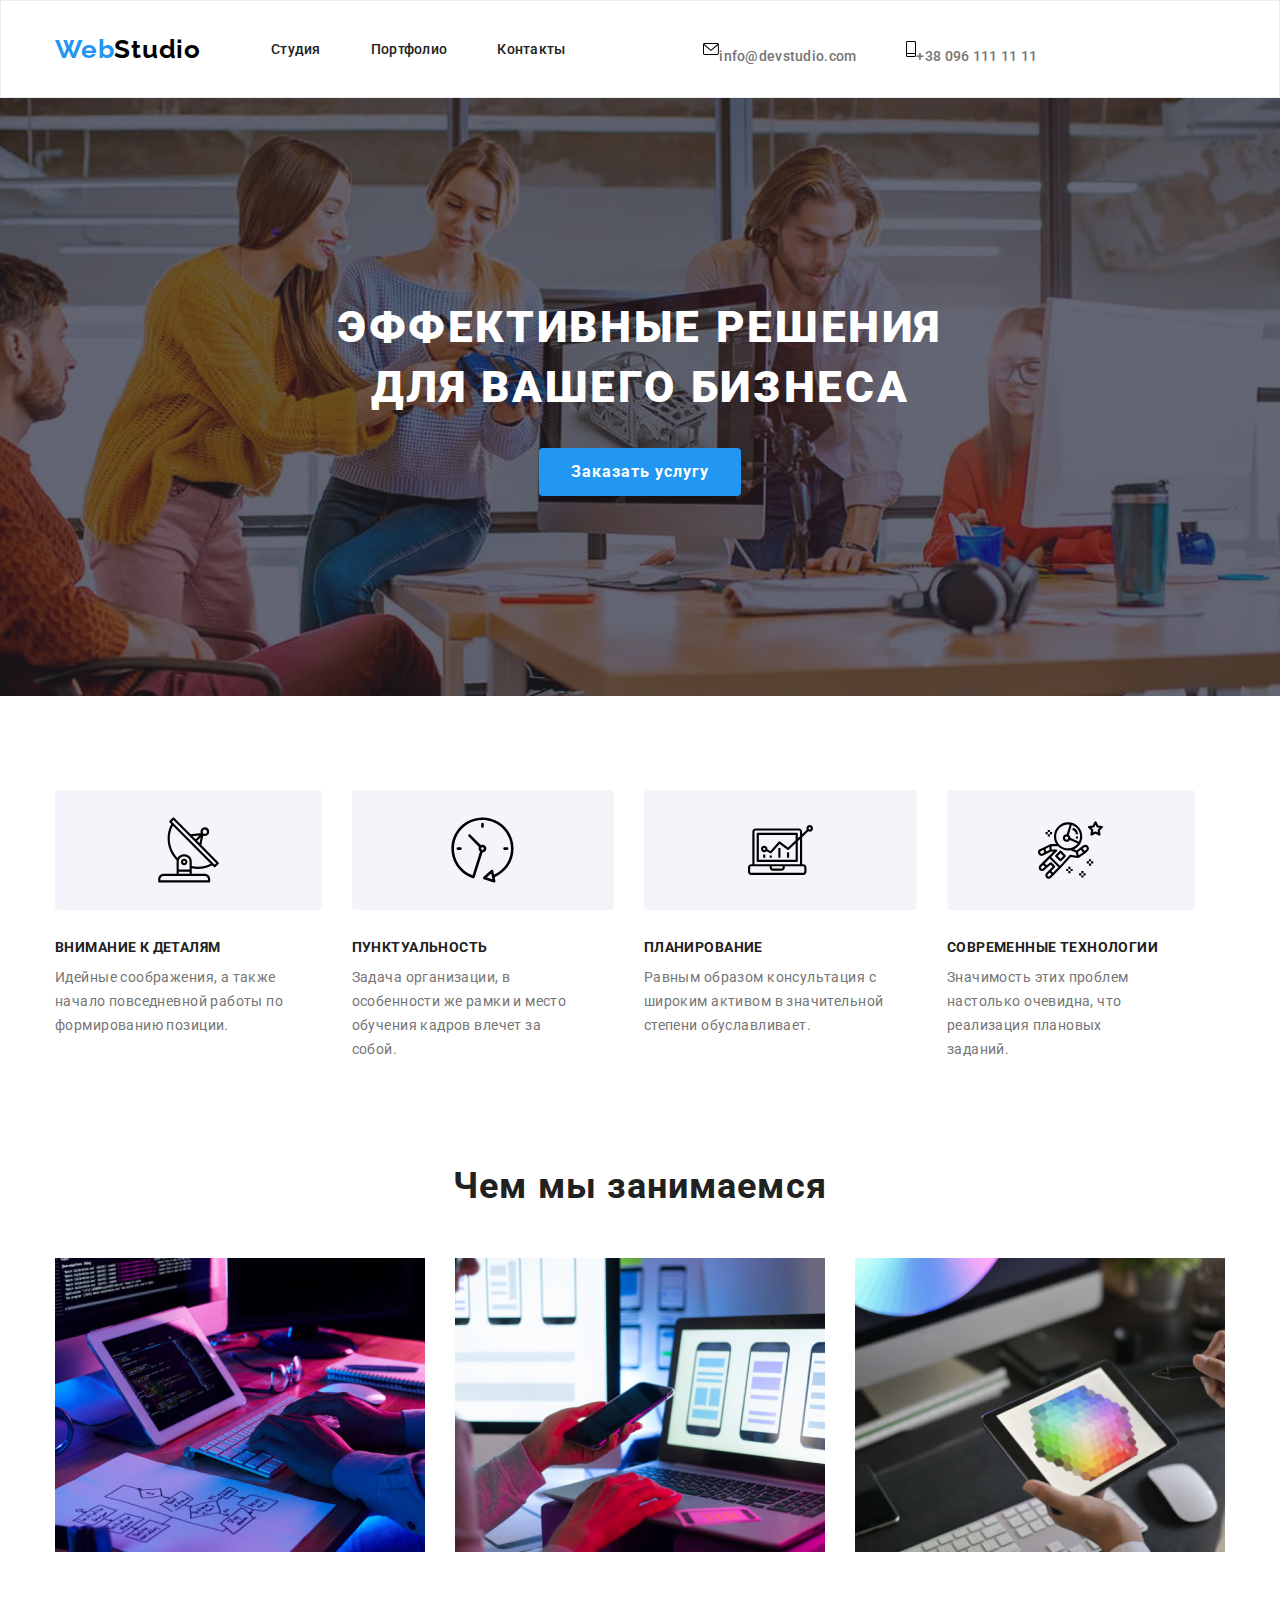
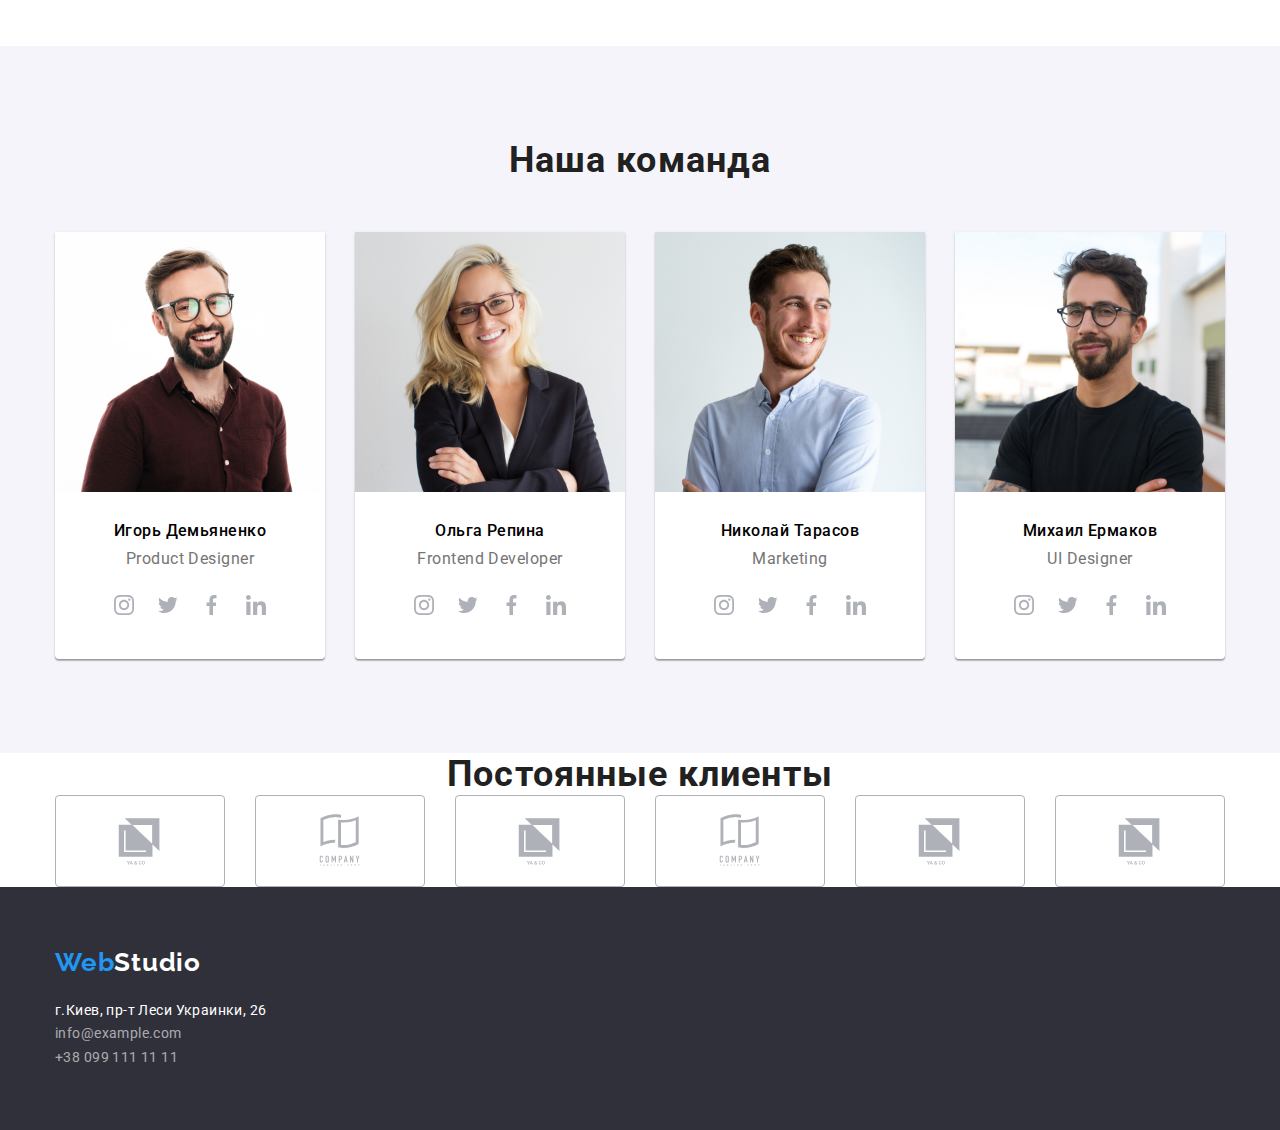
==== commit 05b38070: "updates" ====
--- a/index.html
+++ b/index.html
@@ -29,8 +29,18 @@
         </ul>
 
         <ul class="flex-header-details">
-          <li><a href="" class="details-header">info@devstudio.com</a></li>
-          <li><a href="" class="details-header">+38 096 111 11 11</a></li>
+          <li class="header-list">
+            <svg class="header-icon" width="16" height="12">
+              <use href="./images/icons.svg#icon-letter">
+              </use>
+            </svg> 
+            <a href="" class="details-header">info@devstudio.com</a></li>
+          <li class="header-list"> 
+            <svg class="header-icon" width="10" height="16">
+            <use href="./images/icons.svg#icon-phone">
+            </use>
+          </svg>
+           <a href="" class="details-header">+38 096 111 11 11</a></li>
         </ul>
       </nav>
       </div>
@@ -60,6 +70,12 @@
             </p>
           </li>
           <li class="about-item">
+            <div class="about-content">
+              <svg class="about-icon" width="65" height="70">
+                <use href="./images/icons.svg#icon-clock">
+                </use>
+              </svg>
+            </div>
             <h2 class="about-title">Пунктуальность</h2>
             <p class="about-text">
               Задача организации, в особенности же рамки и место обучения кадров
@@ -68,6 +84,12 @@
           </li>
 
           <li class="about-item">
+            <div class="about-content">
+              <svg class="about-icon" width="65" height="70">
+                <use href="./images/icons.svg#icon-mini-comp">
+                </use>
+              </svg>
+            </div>
             <h2 class="about-title">Планирование</h2>
             <p class="about-text">
               Равным образом консультация с широким активом в значительной
@@ -76,6 +98,12 @@
           </li>
 
           <li class="about-item">
+            <div class="about-content">
+              <svg class="about-icon" width="65" height="70">
+                <use href="./images/icons.svg#icon-astronaut">
+                </use>
+              </svg>
+            </div>
             <h2 class="about-title">Современные технологии</h2>
             <p class="about-text">
               Значимость этих проблем настолько очевидна, что реализация
@@ -110,13 +138,13 @@
               </li>
                 <li class="social-item">
                   <a href="" class="social-link"> <svg width="20" height="20" class="social-icon">
-                      <use href="./images/icons.svg#icon-instagram"></use>
+                      <use href="./images/icons.svg#icon-twiter"></use>
                     </svg>
                    </a>
                 </li>
                   <li class="social-item">
                     <a href="" class="social-link"> <svg width="20" height="20" class="social-icon">
-                        <use href="./images/icons.svg#icon-instagram"></use>
+                        <use href="./images/icons.svg#icon-facebook"></use>
                       </svg> 
                     </a>
                   </li>
@@ -132,18 +160,143 @@
           <img src="./images/developer.jpg" alt="" width="300" />
           <h3 class="teams-name">Ольга Репина</h3>
           <p class="teams-work">Frontend Developer</p>
+          <ul class="social-list">
+            <li class="social-item">
+              <a href="" class="social-link"> <svg width="20" height="20" class="social-icon">
+                  <use href="./images/icons.svg#icon-instagram"></use>
+                </svg> </a>
+            </li>
+            <li class="social-item">
+              <a href="" class="social-link"> <svg width="20" height="20" class="social-icon">
+                  <use href="./images/icons.svg#icon-twiter"></use>
+                </svg>
+              </a>
+            </li>
+            <li class="social-item">
+              <a href="" class="social-link"> <svg width="20" height="20" class="social-icon">
+                  <use href="./images/icons.svg#icon-facebook"></use>
+                </svg>
+              </a>
+            </li>
+            <li class="social-item">
+              <a href="" class="social-link"> <svg width="20" height="20" class="social-icon">
+                  <use href="./images/icons.svg#icon-linkedin"></use>
+                </svg>
+              </a>
+            </li>
+          </ul>
           </li>
           <li  class="teams-item">
           <img src="./images/marketing.jpg" alt="" width="300" />
           <h3 class="teams-name">Николай Тарасов</h3>
           <p class="teams-work">Marketing</p>
+          <ul class="social-list">
+            <li class="social-item">
+              <a href="" class="social-link"> <svg width="20" height="20" class="social-icon">
+                  <use href="./images/icons.svg#icon-instagram"></use>
+                </svg> </a>
+            </li>
+            <li class="social-item">
+              <a href="" class="social-link"> <svg width="20" height="20" class="social-icon">
+                  <use href="./images/icons.svg#icon-twiter"></use>
+                </svg>
+              </a>
+            </li>
+            <li class="social-item">
+              <a href="" class="social-link"> <svg width="20" height="20" class="social-icon">
+                  <use href="./images/icons.svg#icon-facebook"></use>
+                </svg>
+              </a>
+            </li>
+            <li class="social-item">
+              <a href="" class="social-link"> <svg width="20" height="20" class="social-icon">
+                  <use href="./images/icons.svg#icon-linkedin"></use>
+                </svg>
+              </a>
+            </li>
+          </ul>
           </li>
           <li class="teams-item">
           <img src="./images/UI.jpg" alt="" width="300" />
           <h3 class="teams-name">Михаил Ермаков</h3>
           <p class="teams-work">UI Designer</p>
-          </li>
-          </ul>
+          <ul class="social-list">
+            <li class="social-item">
+              <a href="" class="social-link"> <svg width="20" height="20" class="social-icon">
+                  <use href="./images/icons.svg#icon-instagram"></use>
+                </svg> </a>
+            </li>
+            <li class="social-item">
+              <a href="" class="social-link"> <svg width="20" height="20" class="social-icon">
+                  <use href="./images/icons.svg#icon-twiter"></use>
+                </svg>
+              </a>
+            </li>
+            <li class="social-item">
+              <a href="" class="social-link"> <svg width="20" height="20" class="social-icon">
+                  <use href="./images/icons.svg#icon-facebook"></use>
+                </svg>
+              </a>
+            </li>
+            <li class="social-item">
+              <a href="" class="social-link"> <svg width="20" height="20" class="social-icon">
+                  <use href="./images/icons.svg#icon-linkedin"></use>
+                </svg>
+              </a>
+            </li>
+          </ul>
+          </li>
+          </ul>
+        </div>
+      </section>
+      <!-- Постоянные клиенты -->
+      <section class="client">
+        <div class="container">
+        <h2 class="clients-title">Постоянные клиенты</h2>
+          <div class="client-content">
+            <ul class="client-list">
+              <li class="client-item">
+              <svg class="client-icon" width="106" height="60">
+                <use href="./images/icons.svg#icon-Logo-6">
+                </use>
+              </svg>
+              </li>
+                <li class="client-item">
+                  <svg class="client-icon" width="106" height="60">
+                    <use href="./images/icons.svg#icon-Logo-1">
+                    </use>
+                  </svg>
+                </li>
+                    <li class="client-item">
+                      <svg class="client-icon" width="106" height="60">
+                        <use href="./images/icons.svg#icon-Logo-6">
+                        </use>
+                      </svg>
+                    </li>
+                    <li class="client-item">
+                      <svg class="client-icon" width="106" height="60">
+                        <use href="./images/icons.svg#icon-Logo-1">
+                        </use>
+                      </svg>
+                    </li>
+                        <li class="client-item">
+                          <svg class="client-icon" width="106" height="60">
+                            <use href="./images/icons.svg#icon-Logo-6">
+                            </use>
+                          </svg>
+                        </li>
+                      <li class="client-item">
+                        <svg class="client-icon" width="106" height="60">
+                          <use href="./images/icons.svg#icon-Logo-6">
+                          </use>
+                        </svg>
+                      </li>
+                  
+              </ul>
+            </div>   
+       </div>
+              
+                
         </div>
       </section>
     </main>
--- a/styles.css
+++ b/styles.css
@@ -56,7 +56,9 @@
 .flex-header{
     display: flex;
     margin-left: 70px;
-  
+    justify-content: center;
+    align-items: center;
+
         padding-top: 32px;
         padding-bottom: 32px;
 }
@@ -134,7 +136,11 @@
 .details-header:hover, .details-header:focus{
     color: #2196F3;
 }
-
+.header-list{
+    display: flex;
+    align-items: center;
+    justify-content: center;
+}
 /* Logo */
 .web {
     color: #2196F3;
@@ -198,12 +204,15 @@
     align-items: center;
     width: 100%;
     height: 120px;
+
     background-color: #F5F4FA;
     border-radius: 4px;
-}
-.about-icon{
-    
-
+
+    margin-bottom: 30px;
+}
+.about-item{
+    margin-right: 30px;
+    
 }
 .about-list{
   display: flex;
@@ -230,6 +239,7 @@
 
     margin-right: 30px;
     margin-bottom: 10px;
+    
 }
 .about-text:not(:last-child){
     margin-right: 30px;
@@ -400,8 +410,8 @@
     text-align: center;
     letter-spacing: 0.03em;
 
-    margin-top: 30px;
-    margin-bottom: 10px;
+    padding-top: 30px;
+    padding-bottom: 10px;
     
 }
 .teams-item{
@@ -420,7 +430,7 @@
     letter-spacing: 0.03em;
     color: #757575;
 
-    margin-bottom: 30px;
+    padding-bottom: 16px;
 }
 
 .teams-title{
@@ -438,6 +448,7 @@
     display: flex;
     justify-content: center;
     
+    padding-bottom: 30px;
 }
 .social-item{
     height: 44px;
@@ -466,6 +477,49 @@
 .list-item{
     display: flex;
     flex-wrap: wrap;
+}
+/* Clients */
+.clients-title{
+    display: flex;
+    justify-content: center;
+
+    font-style: normal;
+        font-weight: 700;
+        font-size: 36px;
+        line-height: 42px;
+        text-align: center;
+        letter-spacing: 0.03em;
+    
+        color: #212121;
+
+   
+}
+.client-content{
+    display: flex;
+    justify-content: center;
+    align-items: center;
+
+ 
+}
+.client-icon {
+    fill: #AFB1B8;
+}
+.client-item{
+    border: 1px solid #AFB1B8;
+    border-radius: 4px;
+
+    width: 170px;
+    height: 92px;
+
+    display: flex;
+    justify-content: center;
+    align-items: center;
+}
+.client-item:not(:last-child){
+    margin-right: 30px;
+}
+.client-list{
+    display: flex;
 }
 /* Footer */
 .footer {
